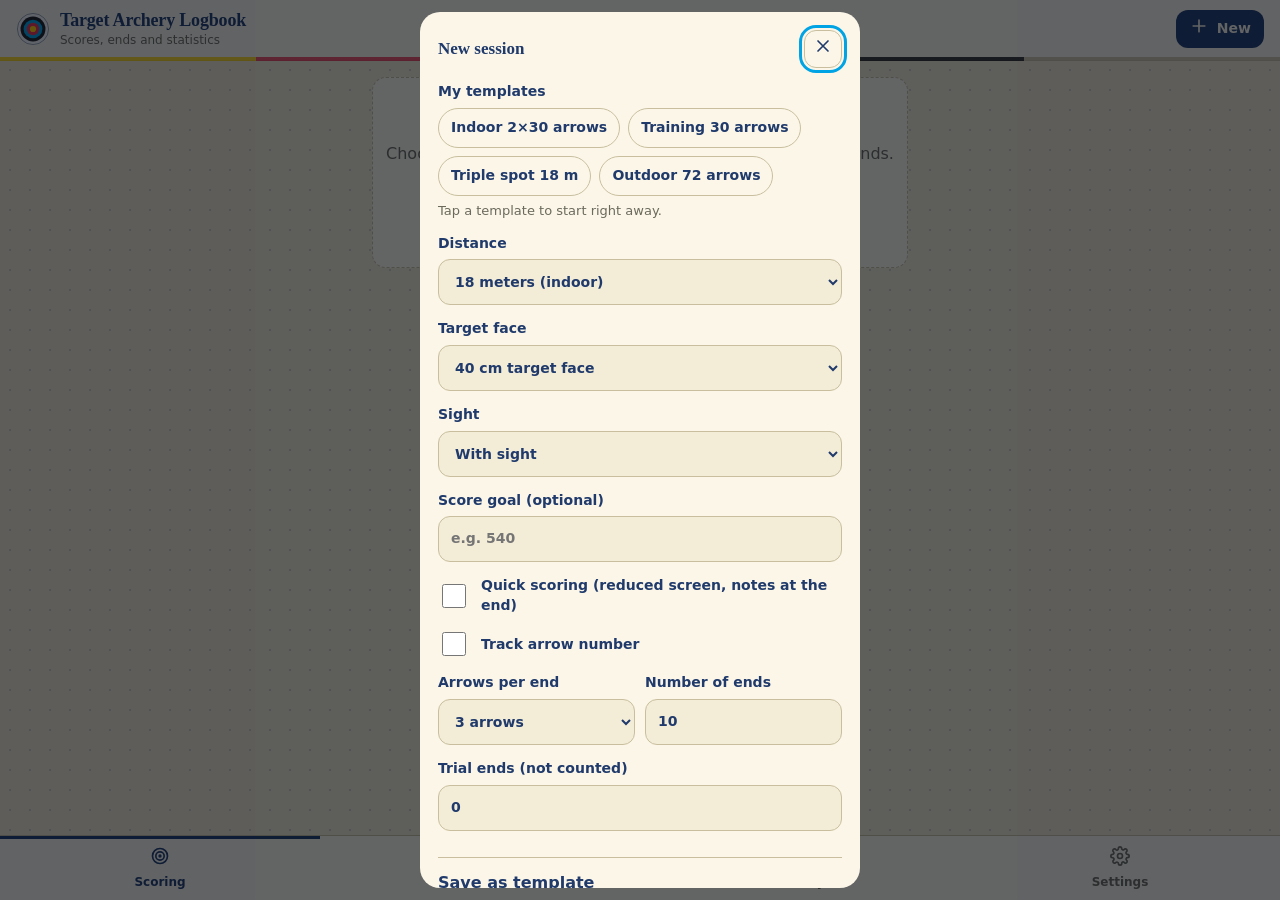
==== index.html @ ce802ef7 "Add files via upload" ====
<!DOCTYPE html>
<html lang="fr">
<head>
<meta charset="UTF-8">
<meta name="viewport" content="width=device-width, initial-scale=1, viewport-fit=cover">
<script>try{var __p=JSON.parse(localStorage.getItem("carnet_tir_prefs")||"null");document.documentElement.setAttribute("data-theme",(__p&&__p.theme)||"carnet");}catch(e){document.documentElement.setAttribute("data-theme","carnet");}</script>
<meta name="theme-color" content="#ffffff" media="(prefers-color-scheme: light)">
<meta name="theme-color" content="#131d2f" media="(prefers-color-scheme: dark)">
<meta name="description" content="Carnet de saisie des scores de tir à l'arc sur cible : volées, cartographie des impacts, statistiques et historique.">
<link rel="manifest" href="manifest.webmanifest">
<link rel="icon" href="icon-192.png" type="image/png">
<link rel="apple-touch-icon" href="apple-touch-icon.png">
<meta name="mobile-web-app-capable" content="yes">
<meta name="apple-mobile-web-app-capable" content="yes">
<meta name="apple-mobile-web-app-title" content="Tir Cible">
<title>Carnet de Tir Cible</title>
<link rel="stylesheet" href="style.css">
<link rel="stylesheet" href="themes.css">
</head>
<body>

<header class="top">
  <div class="brand">
    <svg viewBox="-12 -12 24 24" aria-hidden="true">
      <circle r="11" fill="#f6f6f6" stroke="#8b95a3" stroke-width=".6"/>
      <circle r="8.8" fill="#1c1c1c"/>
      <circle r="6.6" fill="#00A4E4"/>
      <circle r="4.4" fill="#EE334E"/>
      <circle r="2.2" fill="#FFD100"/>
    </svg>
    <div>
      <h1>Carnet de Tir Cible</h1>
      <p>Scores, volées et statistiques</p>
    </div>
  </div>
  <button class="btn primary sm" data-action="new"><span data-i="plus"></span>Nouvelle</button>
</header>

<main>

  <!-- ============ SAISIE ============ -->
  <section id="tab-shoot">
    <div id="backup-banner" class="notice" style="margin-bottom:12px" hidden>
      <div><b>Pensez à sauvegarder vos séances</b><div id="backup-text" class="muted"></div></div>
      <div class="row">
        <button class="btn primary sm" data-action="share-backup"><span data-i="upload"></span>Sauvegarder</button>
        <button class="btn sm" data-action="snooze-backup">Plus tard</button>
      </div>
    </div>
    <div id="shoot-empty" class="card empty" hidden>
      <h2>Aucune séance en cours</h2>
      <p>Choisissez la distance et le blason pour commencer à noter vos volées.</p>
      <button class="btn primary" data-action="new"><span data-i="plus"></span>Démarrer une séance</button>
    </div>

    <div id="shoot-main" hidden>
      <div class="card" data-ord="statut">
        <div class="row between">
          <div class="row"><span class="chip" id="chip-dist"></span><span class="chip" id="chip-target"></span></div>
          <div class="row"><button class="btn sm" id="btn-quick" data-action="quick-toggle">Saisie rapide</button><button class="btn sm" id="btn-finish" data-action="finish-early"><span data-i="flag"></span>Terminer</button></div>
        </div>
        <div class="total"><span class="big" id="s-total">0</span><span class="muted" id="s-max"></span></div>
        <div id="s-proj" class="muted" style="font-size:14px;font-weight:650" hidden></div>
        <dl class="minis">
          <div class="mini"><dt>Volée</dt><dd id="s-end">1/10</dd></div>
          <div class="mini"><dt>Moy. / flèche</dt><dd id="s-avg">–</dd></div>
          <div class="mini"><dt>10 et X</dt><dd id="s-tens">0</dd></div>
          <div class="mini"><dt>X</dt><dd id="s-x">0</dd></div>
        </dl>
        <div class="progress" aria-hidden="true"><span id="s-bar" style="width:0"></span></div>
      </div>

      <div id="end-card" class="card" data-ord="volee">
        <div class="row between">
          <h2><span id="end-lbl">Volée</span> <span id="end-no">1</span> <span class="chip" id="end-trial" hidden>non comptée</span></h2>
          <span class="muted">Total <b id="end-sum" style="color:var(--ink)">0</b></span>
        </div>
        <div id="slots" class="slots"></div>
        <div id="num-row" class="lbl" hidden>N° de la flèche<div id="num-btns" class="numrow"></div></div>
        <div class="row">
          <button class="btn" data-action="undo"><span data-i="undo"></span>Annuler la dernière</button>
          <button class="btn danger" data-action="clear-end"><span data-i="trash"></span>Effacer la volée</button>
        </div>
      </div>

      <div id="timer-box" class="card timer" data-ord="minuteur" hidden>
        <div id="timer-time" class="timer-time" role="timer">0:00</div>
        <div class="row">
          <button class="btn primary" data-action="timer-toggle"><span id="timer-go-ic"></span><span id="timer-go-label">Démarrer</span></button>
          <button class="btn icon-only" data-action="timer-reset" aria-label="Réinitialiser le minuteur"><span data-i="undo"></span></button>
        </div>
        <div class="timer-opts">
          <select id="timer-dur" aria-label="Durée du minuteur"></select>
          <button class="btn sm" data-action="timer-hide">Masquer</button>
        </div>
      </div>

      <div id="seg" class="seg" data-ord="mode" role="group" aria-label="Mode de saisie">
        <button data-action="mode" data-mode="keys" aria-pressed="true"><span data-i="grid"></span>Clavier</button>
        <button data-action="mode" data-mode="target" aria-pressed="false"><span data-i="target"></span>Cible</button>
      </div>

      <div class="ord-group" data-ord="saisie">
      <div id="panel-keys" class="keypad" role="group" aria-label="Valeur de la flèche">
        <button class="key z-gold" data-action="score" data-v="X">X<small>10 int.</small></button>
        <button class="key z-gold" data-action="score" data-v="10">10</button>
        <button class="key z-gold" data-action="score" data-v="9">9</button>
        <button class="key z-red" data-action="score" data-v="8">8</button>
        <button class="key z-red" data-action="score" data-v="7">7</button>
        <button class="key z-blue" data-action="score" data-v="6">6</button>
        <button class="key z-blue" data-action="score" data-v="5">5</button>
        <button class="key z-black" data-action="score" data-v="4">4</button>
        <button class="key z-black" data-action="score" data-v="3">3</button>
        <button class="key z-white" data-action="score" data-v="2">2</button>
        <button class="key z-white" data-action="score" data-v="1">1</button>
        <button class="key z-miss" data-action="score" data-v="M">M<small>manqué</small></button>
      </div>

      <div id="panel-target" class="card" hidden>
        <div class="pendingbar">
          <div id="pending-info" class="muted">Posez le doigt, glissez pour viser, relâchez pour valider.</div>
          <button class="btn" id="btn-undo-target" data-action="undo" aria-label="Annuler la dernière flèche" disabled><span data-i="undo"></span>Annuler</button>
        </div>
        <div class="target-wrap"><svg id="svg-target" role="img" aria-label="Cible : touchez pour placer l'impact"></svg></div>
        <div class="row" style="margin-top:10px;justify-content:center">
          <button class="btn sm" data-action="score" data-v="M">Flèche manquée (hors cible)</button>
        </div>
      </div>

      <div id="panel-done" class="card" hidden>
        <h2>Séance terminée</h2>
        <p id="done-text" class="muted"></p>
        <div class="grid2">
          <button class="btn" data-action="summary"><span data-i="target"></span>Voir le bilan</button>
          <button class="btn" data-action="reopen"><span data-i="undo"></span>Corriger</button>
        </div>
        <button class="btn primary big" style="margin-top:10px" data-action="new"><span data-i="plus"></span>Nouvelle séance</button>
      </div>
      </div>

      <details id="notes-card" class="card" data-ord="notes">
        <summary><h3>Notes de la séance</h3><span id="notes-hint" class="muted" style="font-size:13px"></span></summary>
        <div class="fields">
          <div class="two">
            <label>Conditions
              <select id="n-weather">
                <option value="">–</option><option>Salle</option><option>Soleil</option><option>Nuageux</option>
                <option>Vent</option><option>Pluie</option><option>Froid</option><option>Chaud</option>
              </select>
            </label>
            <label>Distance réelle<input id="n-real" placeholder="ex. 71 m" autocomplete="off"></label>
          </div>
          <div class="lbl">Sensations (1 = difficile, 5 = excellent)
            <div class="feel" id="n-feel">
              <button data-action="feel" data-v="1" aria-pressed="false">1</button><button data-action="feel" data-v="2" aria-pressed="false">2</button><button data-action="feel" data-v="3" aria-pressed="false">3</button><button data-action="feel" data-v="4" aria-pressed="false">4</button><button data-action="feel" data-v="5" aria-pressed="false">5</button>
            </div>
          </div>
          <label>Réglages, remarques<textarea id="n-text" rows="3" placeholder="Fenêtre, viseur, repère, point faible…"></textarea></label>
        </div>
      </details>

      <div class="card" data-ord="feuille">
        <h3 style="margin-bottom:8px">Feuille de marque</h3>
        <div class="table-wrap">
          <table>
            <thead><tr><th>Volée</th><th>Flèches</th><th>Total</th><th>Cumul</th></tr></thead>
            <tbody id="scorecard"></tbody>
          </table>
        </div>
      </div>
    </div>
  </section>

  <!-- ============ STATISTIQUES ============ -->
  <section id="tab-stats" hidden>
    <div class="card ord-fixed">
      <h3 style="margin-bottom:8px">Filtrer l'analyse</h3>
      <div class="filters">
        <label>Distance<select id="f-dist"></select></label>
        <label>Blason<select id="f-target"></select></label>
        <label id="f-bow-wrap" style="grid-column:1/-1" hidden>Arc<select id="f-bow"></select></label>
      </div>
    </div>
    <div id="stats-empty" class="card empty ord-fixed" hidden>
      <h2>Pas encore de statistiques</h2>
      <p>Terminez une séance pour voir votre progression, la répartition de vos flèches et la carte de vos impacts.</p>
    </div>
    <div id="stats-body" hidden>
      <div class="kpis" id="kpis" data-ord="kpis"></div>
      <div class="card" id="goal-card" data-ord="objectif"></div>
      <div class="card" data-ord="evolution">
        <h3 id="evo-title">Évolution</h3>
        <p class="muted" id="evo-note" style="margin:2px 0 8px;font-size:13px"></p>
        <div id="evo-chart"></div>
        <div id="evo-gear"></div>
      </div>
      <div class="card" id="regularity-card" data-ord="regularite" hidden></div>
      <div class="card" id="nums-card" data-ord="numeros" hidden></div>
      <div class="card" data-ord="repartition">
        <h3>Répartition des flèches</h3>
        <div id="dist-bars"></div>
      </div>
      <div class="card" data-ord="carte">
        <h3>Carte des impacts</h3>
        <div id="map-box"></div>
      </div>
      <div class="card" id="ends-card" data-ord="volees" hidden></div>
      <div class="card" data-ord="records">
        <h3 style="margin-bottom:4px">Records par format</h3>
        <div id="records"></div>
      </div>
    </div>
    <div id="volume-card" class="card" data-ord="volume" hidden></div>
  </section>

  <!-- ============ HISTORIQUE ============ -->
  <section id="tab-history" hidden>
    <div class="card" id="cal-card"></div>
    <div id="history-list"></div>
  </section>

  <!-- ============ RÉGLAGES ============ -->
  <section id="tab-data" hidden>
    <div class="card">
      <h2 style="margin-bottom:10px">Profil de tir</h2>
      <div class="fields">
        <label>Archer<input id="pf-name" autocomplete="name" placeholder="Votre nom"></label>
        <label>Arc<input id="pf-bow" autocomplete="off" placeholder="ex. Hoyt Formula, 38 lb"></label>
        <label>Type d'arc<select id="pf-type"><option value="">Non précisé</option><option value="Arc classique">Arc classique</option><option value="Arc à poulies">Arc à poulies</option><option value="Arc nu (barebow)">Arc nu (barebow)</option><option value="Longbow">Longbow</option><option value="Arc droit / traditionnel">Arc droit / traditionnel</option><option value="Autre">Autre</option></select></label>
      </div>
      <p class="muted" style="margin:10px 0 0;font-size:13px">Ces informations sont enregistrées avec chaque nouvelle séance.</p>
    </div>

    <div class="card">
      <h2 style="margin-bottom:10px">Préférences</h2>
      <div class="fields">
        <label class="check"><input type="checkbox" id="pref-wake">Garder l'écran allumé pendant une séance</label>
        <label class="check"><input type="checkbox" id="pref-loupe">Loupe sur la cible (zoom pendant la visée)</label>
        <label>Zoom de la loupe<select id="pref-loupe-zoom"><option value="2">×2</option><option value="3">×3</option><option value="4">×4</option><option value="5">×5</option></select></label>
        <label class="check"><input type="checkbox" id="pref-timer">Minuteur de volée</label>
        <label>Durée du minuteur (secondes)<input id="pref-timer-end" type="number" inputmode="numeric" min="10" max="900" placeholder="120"></label>
        <label class="check"><input type="checkbox" id="pref-timer-sound">Sons et vibration du minuteur</label>
        <label>Flèches de référence pour les objectifs<input id="pref-ref" type="number" inputmode="numeric" min="6" max="144" placeholder="60"></label>
        <label>Objectif hebdomadaire (flèches par semaine)<input id="pref-weekly" type="number" inputmode="numeric" min="0" placeholder="ex. 300"></label>
        <label>Thème
          <select id="pref-theme">
            <option value="auto">Thème d'origine (clair ou nuit selon le téléphone)</option>
            <option value="clair">Clair (d'origine)</option>
            <option value="nuit">Nuit (d'origine)</option>
            <option value="carnet">Carnet de terrain (papier, encre bleue)</option>
          </select>
        </label>
        <label>Langue / Language
          <select id="pref-lang">
            <option value="auto">Automatique (langue du téléphone)</option>
            <option value="fr">Français</option>
            <option value="en">English</option>
          </select>
        </label>
      </div>
    </div>

    <div class="card">
      <h2 style="margin-bottom:6px">Fiches de réglage</h2>
      <p class="muted" style="margin-top:0;font-size:13px">Une fiche par arc, avec des variantes datées (diamètre des flèches, poids, hauteur de corde…). La variante choisie est liée à chaque séance ; le diamètre des flèches sert à la règle de la ligne en mode Cible.</p>
      <div id="sheet-list"></div>
      <button class="btn" style="margin-top:8px" data-action="sheet-new"><span data-i="plus"></span>Nouvelle fiche (arc)</button>
    </div>

    <div class="card">
      <h2 style="margin-bottom:6px">Journal du matériel</h2>
      <p class="muted" style="margin-top:0;font-size:13px">Notez un changement (flèches, corde, repose-flèche…) : il apparaît sur la courbe d'évolution des statistiques.</p>
      <div class="fields">
        <div class="two">
          <label>Date<input id="gear-date" type="date"></label>
          <label>Changement<input id="gear-text" maxlength="80" placeholder="ex. Nouvelles flèches" autocomplete="off"></label>
        </div>
        <button class="btn" data-action="gear-add"><span data-i="plus"></span>Ajouter</button>
      </div>
      <div id="gear-list" style="margin-top:8px"></div>
    </div>

    <div class="card">
      <h2 style="margin-bottom:6px">Modèles de séance</h2>
      <p class="muted" style="margin-top:0;font-size:13px">Dans « Nouvelle séance », un modèle se lance d'un seul toucher. Pour en créer ou en modifier un, réglez la séance puis « Enregistrer comme modèle » (même nom : le modèle est remplacé).</p>
      <div id="tpl-list"></div>
      <button class="btn sm" style="margin-top:8px" data-action="tpl-reset">Rétablir les modèles de départ</button>
    </div>

    <div class="card">
      <h2 style="margin-bottom:6px">Disposition</h2>
      <p class="muted" style="margin-top:0">Choisissez l'ordre des fenêtres de chaque page avec les flèches ↑ ↓.</p>
      <div class="grid2">
        <button class="btn" data-action="ord-start" data-tab="shoot"><span data-i="grid"></span>Page Saisie</button>
        <button class="btn" data-action="ord-start" data-tab="stats"><span data-i="chart"></span>Page Stats</button>
      </div>
      <button class="btn big" style="margin-top:10px" data-action="ord-reset">Rétablir l'ordre par défaut</button>
    </div>

    <div class="card">
      <h2 style="margin-bottom:6px">Sauvegarde</h2>
      <p class="muted" style="margin-top:0">Vos séances sont enregistrées uniquement sur cet appareil. <span id="backup-status"></span></p>
      <div class="grid2">
        <button class="btn primary big" data-action="share-backup"><span data-i="upload"></span>Sauvegarder</button>
        <button class="btn big" data-action="restore-open"><span data-i="download"></span>Restaurer</button>
      </div>
      <p class="muted" style="margin:10px 0 0;font-size:13px">L'appli fait aussi seule des copies de sécurité sur l'appareil : une par jour, une à la fin de chaque séance et une avant toute suppression.</p>
      <details class="adv">
        <summary>Options avancées</summary>
        <div class="fields">
        <label>Rappel de sauvegarde
          <select id="pref-backup">
            <option value="5">Toutes les 5 séances</option>
            <option value="10">Toutes les 10 séances</option>
            <option value="20">Toutes les 20 séances</option>
            <option value="0">Jamais</option>
          </select>
        </label>
          <label id="autodl-wrap" class="check"><input type="checkbox" id="pref-autodl">Enregistrer aussi un fichier dans les téléchargements à la fin de chaque séance</label>
          <p class="muted" style="margin:0;font-size:13px">Une appli web ne peut pas envoyer seule vos données vers un cloud : le fichier reste sur le téléphone. S'il est synchronisé (Google Drive, Syncthing…), il vous protège aussi si le téléphone est perdu.</p>
          <div class="grid2">
            <button class="btn" data-action="export-json"><span data-i="download"></span>Export JSON</button>
            <button class="btn" data-action="export-csv"><span data-i="download"></span>Export CSV</button>
          </div>
          <button class="btn" data-action="copy-json"><span data-i="list"></span>Copier mes séances (texte JSON)</button>
          <label>Ou collez ici le contenu d'une sauvegarde
            <textarea id="paste-json" rows="3" placeholder="[ { &quot;id&quot;: &quot;session_…&quot; } ]" style="font:13px/1.3 ui-monospace,monospace"></textarea>
          </label>
          <button class="btn" data-action="import-text"><span data-i="upload"></span>Importer le texte collé</button>
          <p id="import-status" role="status" style="margin:0;font-weight:650" hidden></p>
          <button class="btn danger" data-action="copies-clear"><span data-i="trash"></span>Supprimer les copies automatiques</button>
        </div>
      </details>
    </div>

    <div class="card">
      <h2 style="margin-bottom:6px">Application</h2>
      <p id="pwa-status" class="muted" style="margin-top:0">Hors ligne : se prépare au premier chargement en ligne.</p>
      <button class="btn primary big" id="btn-install" data-action="install"><span data-i="download"></span>Installer l'application</button>
      <p id="install-help" class="muted" style="margin:10px 0 0;font-size:13px">Android (Chrome) : menu ⋮ puis « Installer l'application ». iPhone (Safari) : Partager puis « Sur l'écran d'accueil ».</p>
      <button class="btn big" style="margin-top:12px" data-action="share-app"><span data-i="upload"></span>Partager l'application</button>
      <button class="btn big" style="margin-top:12px" data-action="refresh-app"><span data-i="undo"></span>Mettre à jour l'application</button>
      <p class="muted" style="margin:8px 0 0;font-size:13px">Version <b id="app-version"></b> · vos séances ne sont pas effacées par la mise à jour.</p>
    </div>

    <div class="card">
      <h2 style="margin-bottom:6px">Zone sensible</h2>
      <p class="muted" style="margin-top:0">Efface toutes les séances de cet appareil. Cette action est définitive.</p>
      <button class="btn danger" data-action="reset"><span data-i="trash"></span>Tout supprimer</button>
    </div>
  </section>

</main>

<nav class="tabs" aria-label="Navigation principale">
  <button data-action="tab" data-tab="shoot" aria-current="page"><span data-i="target"></span>Saisie</button>
  <button data-action="tab" data-tab="stats"><span data-i="chart"></span>Stats</button>
  <button data-action="tab" data-tab="history"><span data-i="list"></span>Historique</button>
  <button data-action="tab" data-tab="data"><span data-i="gear"></span>Réglages</button>
</nav>

<!-- ============ NOUVELLE SÉANCE ============ -->
<dialog id="dlg-var" aria-labelledby="var-title">
  <div class="dlg">
    <div class="row between">
      <h2 id="var-title">Fiche de réglage</h2>
      <button class="btn sm icon-only" data-action="close" data-target="dlg-var" aria-label="Fermer"><span data-i="x"></span></button>
    </div>
    <label id="v-bow-wrap">Arc<input id="v-bow" maxlength="40" autocomplete="off" placeholder="ex. Hoyt Formula, 38 lb"></label>
    <div class="two">
      <label>Date<input id="v-date" type="date"></label>
      <label>Nom de la variante<input id="v-label" maxlength="40" autocomplete="off" placeholder="ex. Hiver 2026"></label>
    </div>
    <div class="two">
      <label>Diamètre des flèches (mm)<input id="v-arrow" type="number" inputmode="decimal" step="0.1" min="0" max="20" placeholder="ex. 5.5"></label>
      <label>Flèches numérotées<input id="v-quiver" type="number" inputmode="numeric" min="0" max="24" placeholder="ex. 12"></label>
    </div>
    <div class="two">
      <label>Poids (lb)<input id="v-pound" inputmode="decimal" maxlength="30" autocomplete="off"></label>
      <label>Hauteur de corde<input id="v-brace" maxlength="30" autocomplete="off" placeholder="ex. 22,5 cm"></label>
    </div>
    <div class="two">
      <label>Point d'encochage<input id="v-nock" maxlength="30" autocomplete="off"></label>
      <label>Tiller<input id="v-tiller" maxlength="30" autocomplete="off"></label>
    </div>
    <div class="two">
      <label>Longueur de flèche<input id="v-alen" maxlength="30" autocomplete="off"></label>
      <label>Spine<input id="v-spine" maxlength="30" autocomplete="off"></label>
    </div>
    <div class="two">
      <label>Pointe (grains)<input id="v-point" maxlength="30" autocomplete="off"></label>
      <label>Empennage<input id="v-fletch" maxlength="30" autocomplete="off"></label>
    </div>
    <label>Remarques<textarea id="v-notes" rows="2" maxlength="300"></textarea></label>
    <button class="btn primary big" data-action="var-save"><span data-i="check"></span>Enregistrer</button>
  </div>
</dialog>

<dialog id="dlg-setup" aria-labelledby="setup-title">
  <div class="dlg">
    <div class="row between">
      <h2 id="setup-title">Nouvelle séance</h2>
      <button class="btn sm icon-only" data-action="close" data-target="dlg-setup" aria-label="Fermer"><span data-i="x"></span></button>
    </div>

    <p id="setup-profile" class="muted" style="margin:-6px 0 0;font-size:13px" hidden></p>

    <div id="resume-box" class="notice" hidden>
      <div><b>Séance en cours</b><div id="resume-info" class="muted"></div></div>
      <div class="row">
        <button class="btn primary sm" data-action="resume">Reprendre</button>
        <button class="btn sm danger" data-action="discard">Abandonner</button>
      </div>
    </div>

    <div class="lbl">Mes modèles<div id="presets" class="presets"></div><span class="muted" style="font-size:13px;font-weight:400">Touchez un modèle pour démarrer tout de suite.</span></div>

    <label>Distance
      <select id="cfg-distance">
        <option value="18m">18 mètres (salle)</option>
        <option value="25m">25 mètres</option>
        <option value="30m">30 mètres</option>
        <option value="50m">50 mètres</option>
        <option value="70m">70 mètres</option>
        <option value="Custom">Autre distance…</option>
      </select>
    </label>
    <label id="cfg-custom-wrap" hidden>Distance personnalisée
      <input id="cfg-custom" placeholder="ex. 40 m" autocomplete="off">
    </label>
    <label>Blason
      <select id="cfg-target">
        <option value="40">Blason 40 cm</option>
        <option value="Trispot">Trispot 40 cm (zones 10 à 5)</option>
        <option value="60">Blason 60 cm</option>
        <option value="80">Blason 80 cm</option>
        <option value="120">Blason 120 cm</option>
      </select>
    </label>
    <label>Viseur
      <select id="cfg-sight"><option value="yes">Avec viseur</option><option value="no">Sans viseur</option></select>
    </label>
    <label id="cfg-sheet-wrap" hidden>Fiche de réglage
      <select id="cfg-sheet"></select>
    </label>
    <label>Objectif de score (facultatif)
      <input id="cfg-goal" type="number" inputmode="numeric" min="0" placeholder="ex. 540">
    </label>
    <label class="check"><input type="checkbox" id="cfg-quick">Saisie rapide (écran réduit, notes à la fin)</label>
    <label class="check"><input type="checkbox" id="cfg-nums">Suivre le numéro de flèche</label>
    <div class="two">
      <label>Flèches par volée
        <select id="cfg-ape"><option value="1">1 flèche</option><option value="2">2 flèches</option><option value="3">3 flèches</option><option value="4">4 flèches</option><option value="5">5 flèches</option><option value="6">6 flèches</option><option value="7">7 flèches</option><option value="8">8 flèches</option><option value="9">9 flèches</option><option value="10">10 flèches</option><option value="11">11 flèches</option><option value="12">12 flèches</option></select>
      </label>
      <label>Nombre de volées
        <input id="cfg-ends" type="number" inputmode="numeric" min="1" max="60" value="10">
      </label>
    </div>
    <label>Volées d'essai (non comptées)
      <input id="cfg-trial" type="number" inputmode="numeric" min="0" max="10" value="0">
    </label>
    <details class="adv">
      <summary>Enregistrer comme modèle</summary>
      <div class="fields">
        <label>Nom du modèle<input id="tpl-name" maxlength="30" autocomplete="off" placeholder="ex. Mon entraînement du mardi"></label>
        <button class="btn" data-action="tpl-save"><span data-i="check"></span>Enregistrer comme modèle</button>
      </div>
    </details>
    <button class="btn primary big" data-action="start"><span data-i="check"></span>Démarrer la séance</button>
  </div>
</dialog>

<!-- ============ BILAN ============ -->
<dialog id="dlg-restore" aria-labelledby="restore-title">
  <div class="dlg">
    <div class="row between">
      <h2 id="restore-title">Restaurer</h2>
      <button class="btn sm icon-only" data-action="close" data-target="dlg-restore" aria-label="Fermer"><span data-i="x"></span></button>
    </div>
    <label class="btn big" for="file-import" style="cursor:pointer"><span data-i="download"></span>Depuis un fichier de sauvegarde</label>
    <input id="file-import" class="sr-only" type="file">
    <div>
      <h3 style="margin-bottom:4px">Copies automatiques</h3>
      <div id="copies-list"></div>
    </div>
  </div>
</dialog>

<dialog id="dlg-endnotes" aria-labelledby="en-title">
  <div class="dlg">
    <h2 id="en-title">Notes de fin de séance</h2>
    <p class="muted" style="margin:0">Conditions et remarques à noter maintenant (facultatif).</p>
    <div class="fields">
      <div class="two">
        <label>Conditions
          <select id="en-weather">
                <option value="">–</option><option>Salle</option><option>Soleil</option><option>Nuageux</option>
                <option>Vent</option><option>Pluie</option><option>Froid</option><option>Chaud</option>
              </select>
        </label>
        <label>Distance réelle<input id="en-real" placeholder="ex. 71 m" autocomplete="off"></label>
      </div>
      <div class="lbl">Sensations (1 = difficile, 5 = excellent)
        <div class="feel" id="en-feel">
          <button data-action="en-feel" data-v="1" aria-pressed="false">1</button><button data-action="en-feel" data-v="2" aria-pressed="false">2</button><button data-action="en-feel" data-v="3" aria-pressed="false">3</button><button data-action="en-feel" data-v="4" aria-pressed="false">4</button><button data-action="en-feel" data-v="5" aria-pressed="false">5</button>
        </div>
      </div>
      <label>Réglages, remarques<textarea id="en-text" rows="3" placeholder="Fenêtre, viseur, repère, point faible…"></textarea></label>
    </div>
    <div class="grid2">
      <button class="btn" data-action="endnotes-skip">Passer</button>
      <button class="btn primary" data-action="endnotes-save">Enregistrer</button>
    </div>
  </div>
</dialog>

<dialog id="dlg-summary" aria-labelledby="sum-title">
  <div class="dlg" id="summary-body"></div>
</dialog>

<!-- ============ MODIFIER UNE FLÈCHE ============ -->
<dialog id="dlg-edit" aria-labelledby="edit-title">
  <div class="dlg" id="edit-body"></div>
</dialog>

<dialog id="dlg-confirm" aria-labelledby="confirm-msg">
  <div class="dlg">
    <p id="confirm-msg" style="margin:0;font-weight:650"></p>
    <div class="grid2">
      <button class="btn" id="confirm-no">Annuler</button>
      <button class="btn primary" id="confirm-yes">Confirmer</button>
    </div>
  </div>
</dialog>

<div id="ord-top" hidden>
  <span>Touchez ↑ ↓ pour déplacer les fenêtres</span>
  <span class="row"><button class="btn sm" data-action="ord-reset">Rétablir</button><button class="btn primary sm" data-action="ord-end">Terminé</button></span>
</div>

<div id="toast" role="status" aria-live="polite"></div>

<noscript><p style="padding:16px">Cette application a besoin de JavaScript pour fonctionner.</p></noscript>

<script src="i18n.js"></script>

<script src="js/core.js"></script>
<script src="js/saisie.js"></script>
<script src="js/outils.js"></script>
<script src="js/bilan.js"></script>
<script src="js/stats.js"></script>
<script src="js/cartes.js"></script>
<script src="js/historique.js"></script>
<script src="js/sauvegarde.js"></script>
<script src="js/reglages.js"></script>
<script src="js/fiches.js"></script>
<script src="js/ordre.js"></script>
<script src="js/actions.js"></script>
<script src="js/events.js"></script>
<script src="js/main.js"></script>
</body>
</html>
---- style.css ----
/* ===== Thème : clair par défaut, sombre automatique selon l'appareil ===== */
:root{
  color-scheme:light dark;
  --bg:#e9edf2; --card:#fff; --ink:#0e1a2b; --muted:#5b6a7e; --line:#d5dce6; --soft:#f1f4f8;
  --primary:#0e1a2b; --primary-ink:#fff; --danger:#c62f3f; --chart:#0a6c99;
  --gold:#FFD100; --red:#EE334E; --blue:#00A4E4; --black:#151515;
  --nav-h:64px;
  --cal1:rgba(10,108,153,.16); --cal2:rgba(10,108,153,.38); --cal3:#0a6c99; --cal3-ink:#fff;
}
@media (prefers-color-scheme:dark){
  :root{
    --bg:#0a111d; --card:#131d2f; --ink:#e9eff8; --muted:#92a1b6; --line:#243249; --soft:#0e1727;
    --primary:#ffd100; --primary-ink:#161200; --danger:#ff7b89; --chart:#4cc3f5;
    --cal1:rgba(76,195,245,.18); --cal2:rgba(76,195,245,.4); --cal3:#4cc3f5; --cal3-ink:#00141c;
  }
}
*{box-sizing:border-box;-webkit-tap-highlight-color:transparent}
[hidden]{display:none!important}
html{-webkit-text-size-adjust:100%}
body{
  margin:0; background:var(--bg); color:var(--ink);
  font:16px/1.4 "Avenir Next","Segoe UI Variable Text","Segoe UI",system-ui,-apple-system,Roboto,sans-serif;
  touch-action:manipulation;
  padding-bottom:calc(var(--nav-h) + env(safe-area-inset-bottom));
}
h1,h2,h3{margin:0;line-height:1.2}
h2{font-size:17px}
h3{font-size:15px}
button{font:inherit;color:inherit;-webkit-user-select:none;user-select:none}
:focus-visible{outline:3px solid var(--blue);outline-offset:2px}
.muted{color:var(--muted)}
.row{display:flex;gap:8px;align-items:center;flex-wrap:wrap}
.between{justify-content:space-between}
.ic{width:20px;height:20px;stroke:currentColor;fill:none;stroke-width:2;stroke-linecap:round;stroke-linejoin:round;flex:none}

/* ===== En-tête ===== */
.top{
  position:sticky; top:0; z-index:20; background:var(--card); border-bottom:1px solid var(--line);
  padding:calc(10px + env(safe-area-inset-top)) 16px 12px;
  display:flex; justify-content:space-between; align-items:center; gap:12px;
}
.top::after{
  content:""; position:absolute; left:0; right:0; bottom:-1px; height:4px;
  background:linear-gradient(90deg,var(--gold) 0 20%,var(--red) 20% 40%,var(--blue) 40% 60%,var(--black) 60% 80%,var(--line) 80%);
}
.brand{display:flex;align-items:center;gap:10px;min-width:0}
.brand svg{width:34px;height:34px;flex:none}
.brand h1{font-size:18px;font-weight:800;letter-spacing:-.01em}
.brand p{margin:0;font-size:12px;color:var(--muted)}

main{max-width:560px;margin:0 auto;padding:16px 12px 8px}
.card{background:var(--card);border:1px solid var(--line);border-radius:14px;padding:14px;margin-bottom:12px}

/* ===== Boutons ===== */
.btn{
  min-height:44px; padding:0 14px; border-radius:12px; border:1px solid var(--line); background:var(--card);
  font-weight:650; font-size:15px; display:inline-flex; align-items:center; justify-content:center; gap:8px; cursor:pointer;
  transition:transform .08s;
}
.btn:active{transform:scale(.97)}
.btn.primary{background:var(--primary);color:var(--primary-ink);border-color:transparent}
.btn.sm{min-height:38px;padding:0 12px;font-size:14px}
.btn.big{min-height:52px;font-size:17px;width:100%}
.btn.danger{color:var(--danger)}
.btn:disabled{opacity:.4;pointer-events:none}
.btn.icon-only{padding:0;width:38px}

/* ===== Couleurs des zones (identiques à la cible officielle) ===== */
.z-gold{background:var(--gold);color:#1a1500}
.z-red{background:var(--red);color:#fff}
.z-blue{background:var(--blue);color:#00141c}
.z-black{background:var(--black);color:#fff}
.z-white{background:#fff;color:#151515;box-shadow:inset 0 0 0 2px #9aa6b5}
.z-miss{background:var(--soft);color:var(--danger);box-shadow:inset 0 0 0 2px var(--line)}

/* ===== Carte de séance ===== */
.chip{display:inline-block;padding:3px 10px;border-radius:999px;background:var(--soft);border:1px solid var(--line);font-size:13px;font-weight:650}
.chip.gold{background:var(--gold);color:#1a1500;border-color:transparent}
.total{display:flex;align-items:baseline;gap:8px;margin:10px 0 4px}
.big{font-size:56px;font-weight:800;line-height:1;letter-spacing:-.02em;font-variant-numeric:tabular-nums}
.minis{display:grid;grid-template-columns:repeat(4,1fr);gap:8px;margin-top:10px}
.mini{background:var(--soft);border-radius:10px;padding:8px 10px}
.mini dt{font-size:12px;color:var(--muted)}
.mini dd{margin:0;font-size:18px;font-weight:750;font-variant-numeric:tabular-nums}
.progress{height:6px;border-radius:3px;background:var(--soft);overflow:hidden;margin-top:12px}
.progress span{display:block;height:100%;background:var(--primary);transition:width .25s}

/* ===== Volée en cours ===== */
.slots{display:flex;gap:8px;justify-content:center;flex-wrap:wrap;padding:10px;margin:10px 0;background:var(--soft);border-radius:12px;min-height:66px}
.slot{position:relative;width:46px;height:46px;border-radius:12px;display:grid;place-items:center;font-weight:800;font-size:18px}
.slot.empty{background:transparent;border:2px dashed var(--line);color:var(--muted);font-weight:600}
.slot.next{border-color:var(--ink);color:var(--ink)}

/* ===== Commutateur de mode ===== */
.seg{display:grid;grid-template-columns:1fr 1fr;gap:4px;padding:4px;background:var(--line);border-radius:14px;margin-bottom:12px}
.seg button{min-height:44px;border:0;border-radius:11px;background:transparent;color:var(--muted);font-weight:700;display:flex;gap:8px;align-items:center;justify-content:center;cursor:pointer}
.seg button[aria-pressed=true]{background:var(--card);color:var(--ink);box-shadow:0 1px 3px rgba(0,0,0,.18)}

/* ===== Clavier de saisie ===== */
.keypad{display:grid;grid-template-columns:repeat(4,1fr);gap:8px}
.key{min-height:64px;border:0;border-radius:14px;font-weight:800;font-size:26px;font-variant-numeric:tabular-nums;cursor:pointer;transition:transform .06s}
.key:active{transform:scale(.93)}
.key small{display:block;font-size:11px;font-weight:700;opacity:.75;margin-top:-2px}
.key:disabled{opacity:.22;pointer-events:none}

/* ===== Cible tactile ===== */
.target-wrap{max-width:380px;margin:0 auto}
#svg-target,.map{display:block;width:100%;height:auto;background:var(--card)}
#svg-target{touch-action:none;cursor:crosshair}
.pendingbar{display:flex;gap:10px;align-items:center;justify-content:space-between;margin-bottom:10px;min-height:48px}
.zonebadge{display:inline-grid;place-items:center;min-width:34px;height:34px;padding:0 8px;border-radius:10px;font-weight:800;margin-left:6px}

/* ===== Tableaux ===== */
.table-wrap{overflow-x:auto}
table{width:100%;border-collapse:collapse;text-align:center;font-size:14px;font-variant-numeric:tabular-nums}
th{font-weight:650;color:var(--muted);padding:6px;border-bottom:1px solid var(--line)}
td{padding:9px 6px;border-bottom:1px solid var(--line)}
tr.cur td{background:var(--soft);font-weight:700}
tr.cur td:first-child{box-shadow:inset 4px 0 0 var(--primary)}
.sc{display:inline-block;min-width:24px;padding:2px 5px;margin:1px;border-radius:7px;font-weight:800;font-size:12px}

/* ===== Statistiques ===== */
.kpis{display:grid;grid-template-columns:1fr 1fr;gap:8px;margin-bottom:12px}
.kpi{background:var(--card);border:1px solid var(--line);border-radius:14px;padding:12px}
.kpi b{display:block;font-size:28px;font-weight:800;line-height:1.1;font-variant-numeric:tabular-nums}
.kpi span{font-size:13px;color:var(--muted)}
.filters{display:grid;grid-template-columns:1fr 1fr;gap:8px}
.chart{display:block;width:100%;height:auto}
.gl{stroke:var(--line)}
.axt{fill:var(--muted);font-size:10px}
.ch-line{fill:none;stroke:var(--chart);stroke-width:2.5;stroke-linejoin:round}
.ch-area{fill:var(--chart);opacity:.12}
.ch-dot{fill:var(--card);stroke:var(--chart);stroke-width:2}
.bar-row{display:grid;grid-template-columns:54px 1fr 74px;gap:8px;align-items:center;margin:7px 0;font-size:14px;font-variant-numeric:tabular-nums}
.bar-track{height:14px;border-radius:7px;background:var(--soft);overflow:hidden}
.bar-fill{height:100%;border-radius:7px;min-width:2px}
.bar-lbl{font-weight:750}

/* ===== Historique ===== */
.hitem{display:grid;grid-template-columns:1fr auto;gap:10px;align-items:center}
.h-score{font-size:24px;font-weight:800;font-variant-numeric:tabular-nums}
.h-score small{font-size:14px;font-weight:600;color:var(--muted)}

/* ===== Formulaires / dialogues ===== */
label,.lbl{display:grid;gap:6px;font-weight:650;font-size:14px}
select,input{width:100%;min-height:46px;border:1px solid var(--line);border-radius:12px;padding:0 12px;background:var(--soft);color:var(--ink);font:inherit}
.two{display:grid;grid-template-columns:1fr 1fr;gap:10px}
.presets{display:flex;flex-wrap:wrap;gap:8px}
.preset{min-height:40px;padding:0 12px;border-radius:999px;border:1px solid var(--line);background:var(--card);font-weight:650;font-size:14px;cursor:pointer}
.preset:active{background:var(--soft)}
dialog{border:0;border-radius:20px;padding:0;width:min(440px,calc(100vw - 24px));max-height:calc(100dvh - 24px);background:var(--card);color:var(--ink)}
dialog::backdrop{background:rgba(5,10,20,.62)}
.dlg{padding:18px;display:grid;gap:14px;max-height:calc(100dvh - 24px);overflow:auto}
.notice{background:var(--soft);border:1px solid var(--line);border-radius:14px;padding:12px;display:grid;gap:10px}
.sum-score{display:flex;align-items:baseline;gap:8px}
.empty{text-align:center;padding:28px 12px;color:var(--muted)}
.empty h2{color:var(--ink);margin-bottom:6px}
.empty .btn{margin-top:14px}
.grid2{display:grid;grid-template-columns:1fr 1fr;gap:10px}
.sr-only{position:absolute;width:1px;height:1px;opacity:0;overflow:hidden;pointer-events:none}
.btn:has(+ .sr-only:focus-visible){outline:3px solid var(--blue);outline-offset:2px}

/* ===== Navigation basse ===== */
nav.tabs{
  position:fixed; left:0; right:0; bottom:0; z-index:20; background:var(--card); border-top:1px solid var(--line);
  display:grid; grid-template-columns:repeat(4,1fr); padding-bottom:env(safe-area-inset-bottom);
}
nav.tabs button{
  min-height:var(--nav-h); border:0; background:transparent; color:var(--muted);
  display:flex; flex-direction:column; align-items:center; justify-content:center; gap:3px; font-size:12px; font-weight:600; cursor:pointer;
}
nav.tabs button[aria-current=page]{color:var(--ink);font-weight:800;box-shadow:inset 0 3px 0 var(--primary)}

/* ===== Notification ===== */
#toast{
  position:fixed; left:50%; bottom:calc(var(--nav-h) + 16px + env(safe-area-inset-bottom)); z-index:50;
  transform:translate(-50%,16px); opacity:0; pointer-events:none; max-width:calc(100vw - 32px);
  background:var(--ink); color:var(--bg); padding:12px 16px; border-radius:12px; font-weight:650; text-align:center;
  transition:opacity .2s,transform .2s;
}
#toast.show{opacity:1;transform:translate(-50%,0)}
#toast.error{background:var(--danger);color:#fff}
.notice.win{background:var(--gold);color:#1a1500;border-color:transparent;font-weight:700}
details.card>summary{cursor:pointer;list-style:none;display:flex;justify-content:space-between;align-items:center;gap:8px;min-height:32px}
details.card>summary::-webkit-details-marker{display:none}
details.adv{margin-top:12px;border-top:1px solid var(--line);padding-top:4px}
details.adv>summary{cursor:pointer;font-weight:700;min-height:44px;display:flex;align-items:center}
details.adv[open]>summary{margin-bottom:10px}
details.card[open]>summary{margin-bottom:12px}
textarea{width:100%;border:1px solid var(--line);border-radius:12px;padding:10px;background:var(--soft);color:var(--ink);font:inherit;resize:vertical}
.fields{display:grid;gap:10px}
.feel{display:grid;grid-template-columns:repeat(5,1fr);gap:6px}
.feel button{min-height:44px;border-radius:12px;border:1px solid var(--line);background:var(--card);font-weight:750;cursor:pointer}
.feel button[aria-pressed=true]{background:var(--primary);color:var(--primary-ink);border-color:transparent}
.vbar{fill:var(--chart);opacity:.5}.vbar.cur{opacity:1}
.rec{display:flex;justify-content:space-between;align-items:center;gap:10px;padding:10px 0;border-top:1px solid var(--line)}
.rec:first-of-type{border-top:0}
.chips{display:flex;flex-wrap:wrap;gap:6px;margin:10px 0}
.endchip{min-width:42px;min-height:42px;border-radius:10px;border:2px solid var(--c);background:var(--card);color:var(--ink);font-weight:800;cursor:pointer}
.endchip[aria-pressed=true]{background:var(--c);color:#fff}
.dlg summary{list-style:none;cursor:pointer}
.dlg summary::-webkit-details-marker{display:none}
button.slot,button.sc{border:0;font:inherit;font-weight:800;cursor:pointer}
button.sc{min-width:32px;min-height:32px;font-size:13px}
.sight-out{font-size:14px}
.sight-out p{margin:4px 0}
#print-sheet{display:none}
@media print{
  body{background:#fff!important;color:#000!important;padding:0!important}
  body>*:not(#print-sheet){display:none!important}
  #print-sheet{display:block!important;color:#000;font:13px/1.4 system-ui,"Segoe UI",sans-serif}
  #print-sheet h1{font-size:20px;margin:0 0 4px}
  #print-sheet table{width:100%;border-collapse:collapse;margin:12px 0}
  #print-sheet th,#print-sheet td{border:1px solid #444;padding:5px 8px;text-align:center}
  #print-sheet .ps-meta{color:#333;margin:2px 0}
  #print-sheet svg{width:260px;height:260px;display:block;margin:10px auto}
}
.check{display:flex!important;align-items:center;gap:12px}
.check input{width:24px;min-height:24px;flex:none}
/* ===== Ordre des fenêtres ===== */
#shoot-main,#tab-stats{display:flex;flex-direction:column}
#stats-body{display:contents}
.ord-fixed{order:-1}
.ord-group{margin-bottom:12px}
.ord-group>.card{margin-bottom:0}
.ord-bar{display:flex;align-items:center;justify-content:space-between;gap:8px;padding:6px 6px 6px 12px;margin-bottom:6px;border:2px dashed var(--primary);border-radius:12px;background:var(--card);font-weight:700}
.ord-bar .row{flex-wrap:nowrap}
#ord-top{position:fixed;left:0;right:0;bottom:calc(var(--nav-h) + env(safe-area-inset-bottom));z-index:19;display:flex;align-items:center;justify-content:space-between;gap:8px;padding:10px 12px;background:var(--card);border-top:2px solid var(--primary);font-size:13px;font-weight:650}
body.reorder{padding-bottom:calc(var(--nav-h) + 80px + env(safe-area-inset-bottom))}
.timer{display:flex;flex-wrap:wrap;align-items:center;justify-content:space-between;gap:10px}
.timer-opts{display:flex;align-items:center;gap:8px;width:100%}
.timer-opts select{flex:1;min-height:38px}
#timer-box.off{opacity:.5}
.timer-time{font-size:44px;font-weight:800;line-height:1;font-variant-numeric:tabular-nums}
.timer-time.warn{color:#d97706}
.timer-time.bad{color:var(--danger)}
.cal-head{display:flex;align-items:center;justify-content:space-between;gap:8px;margin-bottom:10px}
.cal-title{text-transform:capitalize}
.cal-grid{display:grid;grid-template-columns:repeat(7,1fr);gap:4px}
.cal-wd{text-align:center;font-size:12px;font-weight:650;color:var(--muted)}
.cal-d{position:relative;aspect-ratio:1;min-height:38px;border:0;border-radius:10px;background:var(--soft);color:var(--ink);font-weight:650;font-variant-numeric:tabular-nums;cursor:pointer}
.cal-d.d1{background:var(--cal1)}
.cal-d.d2{background:var(--cal2)}
.cal-d.d3{background:var(--cal3);color:var(--cal3-ink)}
.cal-d.today{box-shadow:inset 0 0 0 2px var(--ink)}
.cal-d.sel{outline:3px solid var(--blue);outline-offset:1px}
.cal-d i{position:absolute;top:1px;right:4px;font-size:11px;font-style:normal;color:var(--red)}
.cal-d.d3 i{color:var(--gold)}
.cal-sel,.cal-up{margin-top:12px;padding-top:10px;border-top:1px solid var(--line)}
/* Saisie rapide : tout tient dans la hauteur de l'écran (téléphone en portrait) */
body.quick-on .top,body.quick-on #backup-banner{display:none}
body.quick-on main{padding-top:calc(8px + env(safe-area-inset-top))}
#shoot-main.quick{height:calc(100dvh - var(--nav-h) - env(safe-area-inset-bottom) - env(safe-area-inset-top) - 16px);gap:8px;overflow-y:auto;overscroll-behavior:contain}
#shoot-main.quick>*{margin:0;flex:none}
#shoot-main.quick .card{padding:8px 10px}
#shoot-main.quick [data-ord=notes],#shoot-main.quick [data-ord=feuille]{display:none}
/* résumé : score, volée et boutons sur une seule ligne */
#shoot-main.quick [data-ord=statut]{display:flex;flex-wrap:wrap;align-items:center;gap:6px 12px}
#shoot-main.quick [data-ord=statut]>.row.between{display:contents}
#shoot-main.quick [data-ord=statut]>.row.between>.row:first-child,
#shoot-main.quick [data-ord=statut] #s-proj,
#shoot-main.quick [data-ord=statut] .progress,
#shoot-main.quick [data-ord=statut] .minis .mini:not(:first-child){display:none}
#shoot-main.quick [data-ord=statut] .total{order:1;margin:0}
#shoot-main.quick [data-ord=statut] .minis{order:2;margin:0;display:block}
#shoot-main.quick [data-ord=statut]>.row.between>.row:last-child{order:3;margin-left:auto}
#shoot-main.quick .big{font-size:clamp(28px,5.4dvh,46px)}
#shoot-main.quick .mini{padding:2px 8px}
/* volée en cours : titre, total et annulation sur une ligne, cases dessous */
#shoot-main.quick [data-ord=volee]{display:flex;flex-wrap:wrap;align-items:center;gap:6px 10px}
#shoot-main.quick [data-ord=volee]>.row.between{display:contents}
#shoot-main.quick [data-ord=volee] h2{order:1;font-size:15px}
#shoot-main.quick [data-ord=volee]>.row.between>span{order:2}
#shoot-main.quick [data-ord=volee]>.row:last-child{order:3;margin-left:auto}
#shoot-main.quick [data-ord=volee] .slots{order:4;flex:1 1 100%;margin:0;padding:6px;min-height:0}
#shoot-main.quick .slot{width:clamp(30px,5dvh,42px);height:clamp(30px,5dvh,42px);font-size:15px}
#shoot-main.quick [data-action=clear-end],#shoot-main.quick .timer-opts{display:none}
#shoot-main.quick .timer{padding:6px 10px;gap:8px}
#shoot-main.quick .timer-time{font-size:clamp(26px,5dvh,40px)}
#shoot-main.quick .timer .btn{min-height:40px}
#shoot-main.quick .seg{padding:3px}
#shoot-main.quick .seg button{min-height:40px}
/* clavier et cible : tout l'espace restant, qui s'adapte à la hauteur */
#shoot-main.quick [data-ord=saisie]{flex:1 1 0;min-height:0;display:flex;flex-direction:column}
#shoot-main.quick [data-ord=saisie] .keypad{flex:1;min-height:0;gap:6px;grid-template-rows:repeat(3,minmax(40px,1fr))}
#shoot-main.quick .key{min-height:0;font-size:clamp(18px,3.8dvh,30px)}
#shoot-main.quick .key small{font-size:10px;margin-top:0}
#shoot-main.quick #panel-target{flex:1;min-height:0;display:flex;flex-direction:column;padding:8px}
#shoot-main.quick .pendingbar{margin-bottom:6px;min-height:0;gap:8px}
#shoot-main.quick #pending-info{font-size:13px}
#shoot-main.quick .pendingbar .btn{min-height:38px}
#shoot-main.quick .target-wrap{flex:1;min-height:0;max-width:none;width:100%;margin:0;position:relative}
#shoot-main.quick #svg-target{position:absolute;top:0;left:0;width:100%;height:100%}
#shoot-main.quick #panel-target>.row{margin-top:6px!important}

/* Loupe sur la cible */
#loupe{position:fixed;left:0;top:0;width:124px;height:124px;border-radius:50%;overflow:hidden;z-index:60;pointer-events:none;border:3px solid var(--ink);background:var(--card);box-shadow:0 6px 18px rgba(0,0,0,.35)}
#loupe svg{display:block;width:100%;height:100%}
#loupe .lp-h,#loupe .lp-v{position:absolute;left:50%;top:50%;background:#111;box-shadow:0 0 0 1px #fff;transform:translate(-50%,-50%)}
#loupe .lp-h{width:26px;height:1px}
#loupe .lp-v{width:1px;height:26px}
#loupe .lp-z{position:absolute;bottom:6px;left:50%;transform:translateX(-50%);min-width:30px;padding:1px 8px;border-radius:9px;font-size:13px;text-align:center}

/* Pas de sélection de texte accidentelle (sauf dans les champs de saisie) */
html{-webkit-touch-callout:none}
body{-webkit-user-select:none;user-select:none}
input,textarea{-webkit-user-select:text;user-select:text}
@media (prefers-reduced-motion:reduce){*{transition:none!important}}
@media (max-width:360px){.big{font-size:46px}.key{font-size:22px}.minis{grid-template-columns:1fr 1fr}}

/* Volées d'essai : lignes grisées dans la feuille de marque */
tr.trial td{opacity:.55;font-style:italic}
tr.trial td:first-child{font-weight:700}
tr.trial .sc{filter:grayscale(.85)}
/* Numéro de flèche */
.slot .sn{position:absolute;top:2px;right:4px;font-size:10px;font-style:normal;font-weight:700;opacity:.7}
.numrow{display:flex;flex-wrap:wrap;gap:6px;margin-top:6px}
.numb{min-width:38px;min-height:38px;border-radius:10px;border:1px solid var(--line);background:var(--card);color:var(--ink);font:inherit;font-weight:750;cursor:pointer}
.numb.on{background:var(--primary);border-color:var(--primary);color:#fff}
#shoot-main.quick .numb{min-width:32px;min-height:32px}
/* Fiches de réglage */
.sheet{padding:10px 0;border-top:1px solid var(--line)}
.sheet:first-of-type{border-top:0}
---- themes.css ----
/* Thèmes de Carnet de Tir Cible.
   Chargé par index.html (<link rel="stylesheet" href="themes.css">).
   Sans ce fichier, l'appli garde son apparence de base (clair, ou sombre selon le téléphone). */
/* Carnet de terrain (par défaut), Clair, Nuit ; « Automatique » = clair ou nuit selon le téléphone */
:root[data-theme="clair"]{color-scheme:light;--bg:#e9edf2;--card:#fff;--ink:#0e1a2b;--muted:#5b6a7e;--line:#d5dce6;--soft:#f1f4f8;--primary:#0e1a2b;--primary-ink:#fff;--danger:#c62f3f;--chart:#0a6c99;--cal1:rgba(10,108,153,.16);--cal2:rgba(10,108,153,.38);--cal3:#0a6c99;--cal3-ink:#fff}
:root[data-theme="nuit"]{color-scheme:dark;--bg:#0a111d;--card:#131d2f;--ink:#e9eff8;--muted:#92a1b6;--line:#243249;--soft:#0e1727;--primary:#ffd100;--primary-ink:#161200;--danger:#ff7b89;--chart:#4cc3f5;--cal1:rgba(76,195,245,.18);--cal2:rgba(76,195,245,.4);--cal3:#4cc3f5;--cal3-ink:#00141c}
:root[data-theme="carnet"]{color-scheme:light;--bg:#efe6cf;--card:#fbf6e8;--ink:#1f3a6b;--muted:#6b6a5c;--line:#c9bf9f;--soft:#f3ecd7;--primary:#1f3a6b;--primary-ink:#fbf6e8;--danger:#a8321f;--chart:#1f3a6b;--cal1:rgba(31,58,107,.15);--cal2:rgba(31,58,107,.35);--cal3:#1f3a6b;--cal3-ink:#fbf6e8}
[data-theme="carnet"] body{background-image:radial-gradient(rgba(31,58,107,.17) 1px,transparent 1.3px);background-size:20px 20px}
[data-theme="carnet"] .card,[data-theme="carnet"] .kpi,[data-theme="carnet"] .notice,[data-theme="carnet"] .mini{border-style:dashed}
[data-theme="carnet"] td,[data-theme="carnet"] th{border-bottom-style:dotted}
[data-theme="carnet"] h1,[data-theme="carnet"] h2,[data-theme="carnet"] h3,[data-theme="carnet"] .big,[data-theme="carnet"] .h-score,[data-theme="carnet"] .kpi b{font-family:"Iowan Old Style","Palatino Linotype",Palatino,Georgia,serif}
[data-theme="carnet"] .top::after{opacity:.85}
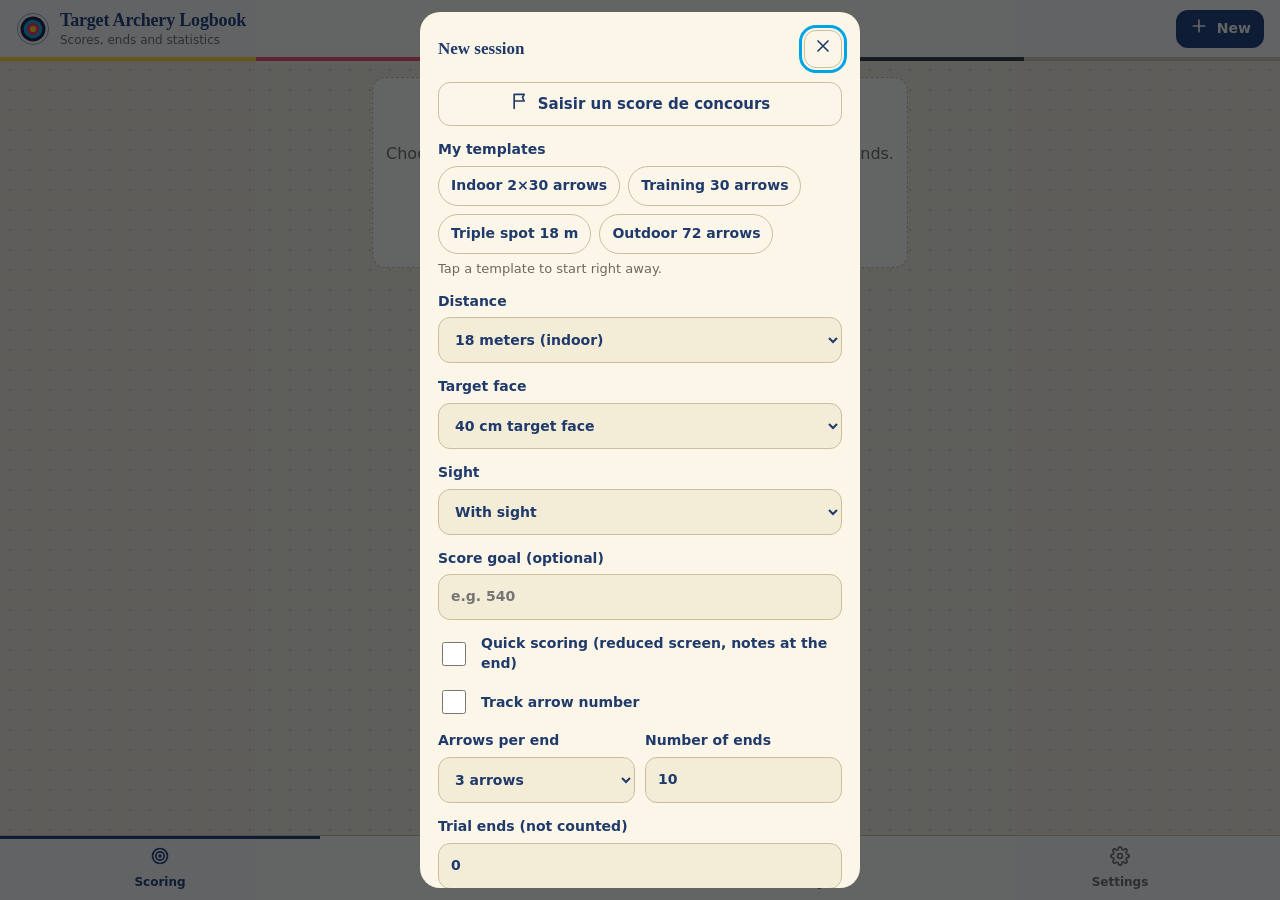
==== commit 531cafc4: "Add files via upload" ====
--- a/index.html
+++ b/index.html
@@ -196,6 +196,7 @@
       </div>
       <div class="card" id="regularity-card" data-ord="regularite" hidden></div>
       <div class="card" id="nums-card" data-ord="numeros" hidden></div>
+      <div class="card" id="periods-card" data-ord="periodes"></div>
       <div class="card" data-ord="repartition">
         <h3>Répartition des flèches</h3>
         <div id="dist-bars"></div>
@@ -210,11 +211,13 @@
         <div id="records"></div>
       </div>
     </div>
+    <div id="month-card" class="card" data-ord="mois" hidden></div>
     <div id="volume-card" class="card" data-ord="volume" hidden></div>
   </section>
 
   <!-- ============ HISTORIQUE ============ -->
   <section id="tab-history" hidden>
+    <button class="btn" style="margin-bottom:10px" data-action="contest-open"><span data-i="flag"></span>Saisir un score de concours</button>
     <div class="card" id="cal-card"></div>
     <div id="history-list"></div>
   </section>
@@ -339,6 +342,7 @@
       <button class="btn primary big" id="btn-install" data-action="install"><span data-i="download"></span>Installer l'application</button>
       <p id="install-help" class="muted" style="margin:10px 0 0;font-size:13px">Android (Chrome) : menu ⋮ puis « Installer l'application ». iPhone (Safari) : Partager puis « Sur l'écran d'accueil ».</p>
       <button class="btn big" style="margin-top:12px" data-action="share-app"><span data-i="upload"></span>Partager l'application</button>
+      <button class="btn big" style="margin-top:12px" data-action="qr-open"><span data-i="grid"></span>QR code de l'application</button>
       <button class="btn big" style="margin-top:12px" data-action="refresh-app"><span data-i="undo"></span>Mettre à jour l'application</button>
       <p class="muted" style="margin:8px 0 0;font-size:13px">Version <b id="app-version"></b> · vos séances ne sont pas effacées par la mise à jour.</p>
     </div>
@@ -404,6 +408,8 @@
     </div>
 
     <p id="setup-profile" class="muted" style="margin:-6px 0 0;font-size:13px" hidden></p>
+
+    <button class="btn" data-action="contest-open"><span data-i="flag"></span>Saisir un score de concours</button>
 
     <div id="resume-box" class="notice" hidden>
       <div><b>Séance en cours</b><div id="resume-info" class="muted"></div></div>
@@ -470,6 +476,47 @@
   </div>
 </dialog>
 
+<!-- ============ SCORE DE CONCOURS ============ -->
+<dialog id="dlg-contest" aria-labelledby="ct-title">
+  <div class="dlg">
+    <div class="row between">
+      <h2 id="ct-title">Score de concours</h2>
+      <button class="btn sm icon-only" data-action="close" data-target="dlg-contest" aria-label="Fermer"><span data-i="x"></span></button>
+    </div>
+    <div class="two">
+      <label>Date<input id="ct-date" type="date"></label>
+      <label>Nom du concours (facultatif)<input id="ct-name" maxlength="60" autocomplete="off"></label>
+    </div>
+    <div class="two">
+      <label>Distance<select id="ct-distance"></select></label>
+      <label>Blason<select id="ct-target"></select></label>
+    </div>
+    <label id="ct-custom-wrap" hidden>Distance personnalisée<input id="ct-custom" placeholder="ex. 40 m" autocomplete="off"></label>
+    <div class="two">
+      <label>Flèches par volée<select id="ct-ape"></select></label>
+      <label>Nombre de volées<input id="ct-ends" type="number" inputmode="numeric" min="1" max="60" value="10"></label>
+    </div>
+    <div id="ct-mode" class="seg" role="group" aria-label="Type de saisie">
+      <button data-action="ct-mode" data-m="total" aria-pressed="true">Score final</button>
+      <button data-action="ct-mode" data-m="arrows" aria-pressed="false">Toutes les flèches</button>
+    </div>
+    <div id="ct-total-box">
+      <label>Score final<input id="ct-total" type="number" inputmode="numeric" min="0" placeholder="ex. 540"></label>
+      <div class="two">
+        <label>Nombre de 10 (facultatif)<input id="ct-tens" type="number" inputmode="numeric" min="0"></label>
+        <label>dont X (facultatif)<input id="ct-xs" type="number" inputmode="numeric" min="0"></label>
+      </div>
+    </div>
+    <div id="ct-arrows-box" hidden>
+      <div id="ct-sum"></div>
+      <div id="ct-grid"></div>
+      <div id="ct-keys" class="keypad" role="group" aria-label="Valeur de la flèche"></div>
+      <button class="btn sm" style="margin-top:8px" data-action="ct-key" data-v="">Effacer cette flèche</button>
+    </div>
+    <button class="btn primary big" data-action="ct-save"><span data-i="check"></span>Enregistrer</button>
+  </div>
+</dialog>
+
 <!-- ============ BILAN ============ -->
 <dialog id="dlg-restore" aria-labelledby="restore-title">
   <div class="dlg">
@@ -483,6 +530,18 @@
       <h3 style="margin-bottom:4px">Copies automatiques</h3>
       <div id="copies-list"></div>
     </div>
+  </div>
+</dialog>
+
+<dialog id="dlg-qr" aria-labelledby="qr-title">
+  <div class="dlg">
+    <div class="row between">
+      <h2 id="qr-title">QR code de l'application</h2>
+      <button class="btn sm icon-only" data-action="close" data-target="dlg-qr" aria-label="Fermer"><span data-i="x"></span></button>
+    </div>
+    <div id="qr-box"></div>
+    <p class="muted" style="margin:0;font-size:13px;text-align:center">Faites scanner ce code avec l'appareil photo d'un téléphone pour ouvrir le Carnet de Tir Cible.</p>
+    <p id="qr-url" class="muted" style="margin:0;font-size:12px;text-align:center;word-break:break-all"></p>
   </div>
 </dialog>
 
@@ -551,7 +610,9 @@
 <script src="js/stats.js"></script>
 <script src="js/cartes.js"></script>
 <script src="js/historique.js"></script>
+<script src="js/concours.js"></script>
 <script src="js/sauvegarde.js"></script>
+<script src="js/qr.js"></script>
 <script src="js/reglages.js"></script>
 <script src="js/fiches.js"></script>
 <script src="js/ordre.js"></script>
--- a/style.css
+++ b/style.css
@@ -321,3 +321,16 @@
 /* Fiches de réglage */
 .sheet{padding:10px 0;border-top:1px solid var(--line)}
 .sheet:first-of-type{border-top:0}
+
+/* Barre de visée : hauteur fixe, le message ne fait plus bouger la cible (v25) */
+.pendingbar{height:52px;min-height:52px;overflow:hidden}
+.pendingbar .btn{flex:none}
+#pending-info{flex:1 1 auto;min-width:0;overflow:hidden;line-height:1.2}
+#pending-info .pi-hint{font-size:13px;color:var(--muted);white-space:nowrap}
+#shoot-main.quick .pendingbar{height:44px;min-height:44px}
+/* Flèches du jour */
+.numb.cfg{padding:0 10px;font-size:13px;font-weight:600;color:var(--muted)}
+#shoot-main.quick #num-row{order:5;flex:1 1 100%;margin:0}
+
+#qr-box{display:flex;justify-content:center}
+#qr-box svg{width:min(280px,100%);height:auto;border-radius:8px}
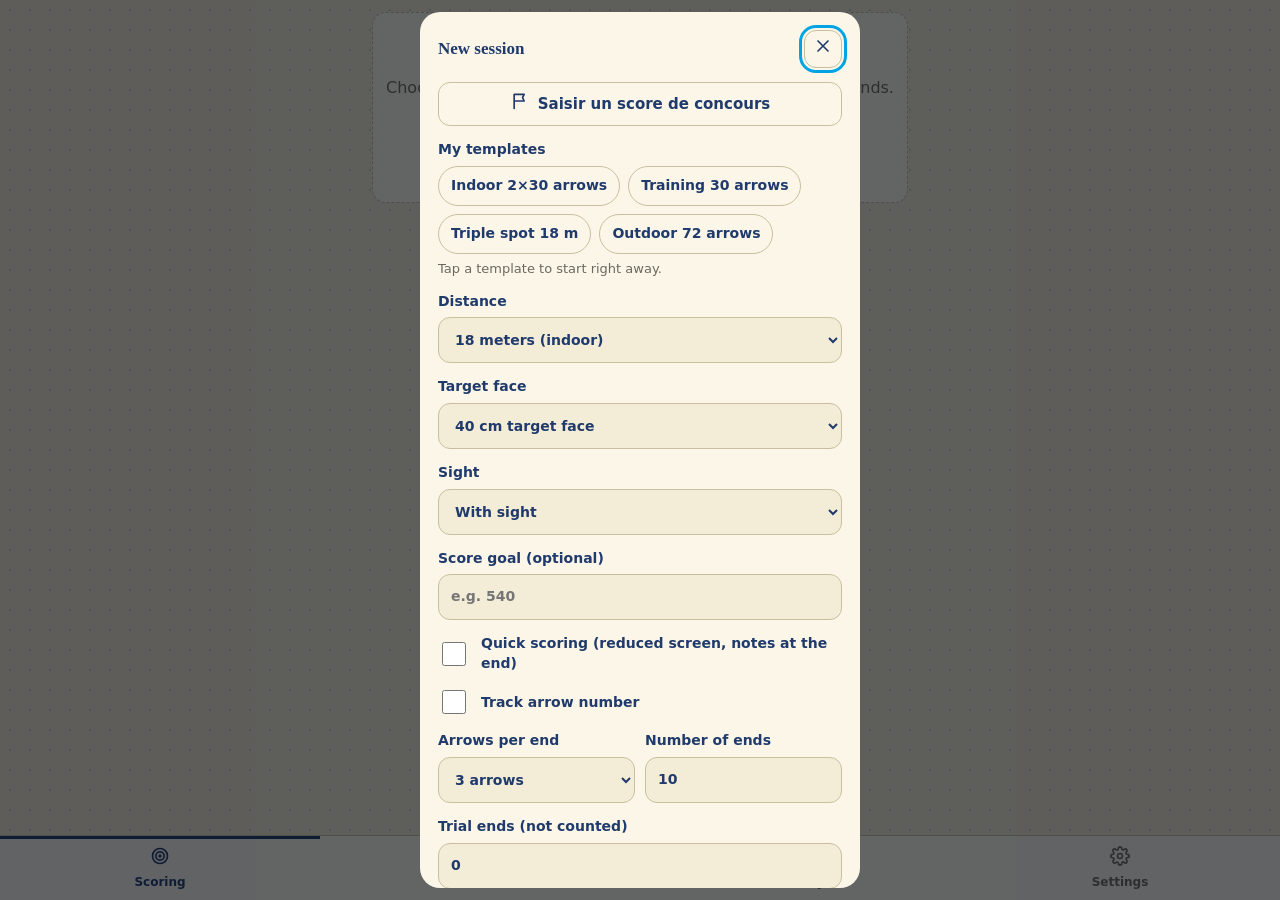
==== commit da7de4ce: "Add files via upload" ====
--- a/index.html
+++ b/index.html
@@ -19,23 +19,6 @@
 </head>
 <body>
 
-<header class="top">
-  <div class="brand">
-    <svg viewBox="-12 -12 24 24" aria-hidden="true">
-      <circle r="11" fill="#f6f6f6" stroke="#8b95a3" stroke-width=".6"/>
-      <circle r="8.8" fill="#1c1c1c"/>
-      <circle r="6.6" fill="#00A4E4"/>
-      <circle r="4.4" fill="#EE334E"/>
-      <circle r="2.2" fill="#FFD100"/>
-    </svg>
-    <div>
-      <h1>Carnet de Tir Cible</h1>
-      <p>Scores, volées et statistiques</p>
-    </div>
-  </div>
-  <button class="btn primary sm" data-action="new"><span data-i="plus"></span>Nouvelle</button>
-</header>
-
 <main>
 
   <!-- ============ SAISIE ============ -->
@@ -187,10 +170,10 @@
     </div>
     <div id="stats-body" hidden>
       <div class="kpis" id="kpis" data-ord="kpis"></div>
-      <div class="card" id="goal-card" data-ord="objectif"></div>
-      <div class="card" data-ord="evolution">
+      <div class="card" id="goal-card" data-ord="objectif" data-fold="open"></div>
+      <div class="card" data-ord="evolution" data-fold="open">
         <h3 id="evo-title">Évolution</h3>
-        <p class="muted" id="evo-note" style="margin:2px 0 8px;font-size:13px"></p>
+        <p class="muted hint" id="evo-note" style="margin:2px 0 8px;font-size:13px"></p>
         <div id="evo-chart"></div>
         <div id="evo-gear"></div>
       </div>
@@ -218,24 +201,31 @@
   <!-- ============ HISTORIQUE ============ -->
   <section id="tab-history" hidden>
     <button class="btn" style="margin-bottom:10px" data-action="contest-open"><span data-i="flag"></span>Saisir un score de concours</button>
-    <div class="card" id="cal-card"></div>
+    <details class="card chev" id="cal-details">
+      <summary><h3>Calendrier d'assiduité</h3></summary>
+      <div id="cal-card"></div>
+    </details>
+    <div id="hist-tools" class="row between" style="margin:4px 2px 8px" hidden>
+      <h3>Séances</h3>
+      <span class="row"><button class="btn sm" data-action="hist-fold" data-open="0">Tout réduire</button><button class="btn sm" data-action="hist-fold" data-open="1">Tout déplier</button></span>
+    </div>
     <div id="history-list"></div>
   </section>
 
   <!-- ============ RÉGLAGES ============ -->
   <section id="tab-data" hidden>
-    <div class="card">
-      <h2 style="margin-bottom:10px">Profil de tir</h2>
+    <details class="card chev set-sec" name="set">
+      <summary><h2>Profil de tir</h2></summary>
       <div class="fields">
         <label>Archer<input id="pf-name" autocomplete="name" placeholder="Votre nom"></label>
         <label>Arc<input id="pf-bow" autocomplete="off" placeholder="ex. Hoyt Formula, 38 lb"></label>
         <label>Type d'arc<select id="pf-type"><option value="">Non précisé</option><option value="Arc classique">Arc classique</option><option value="Arc à poulies">Arc à poulies</option><option value="Arc nu (barebow)">Arc nu (barebow)</option><option value="Longbow">Longbow</option><option value="Arc droit / traditionnel">Arc droit / traditionnel</option><option value="Autre">Autre</option></select></label>
       </div>
-      <p class="muted" style="margin:10px 0 0;font-size:13px">Ces informations sont enregistrées avec chaque nouvelle séance.</p>
-    </div>
-
-    <div class="card">
-      <h2 style="margin-bottom:10px">Préférences</h2>
+      <p class="muted hint" style="margin:10px 0 0;font-size:13px">Ces informations sont enregistrées avec chaque nouvelle séance.</p>
+    </details>
+
+    <details class="card chev set-sec" name="set">
+      <summary><h2>Préférences</h2></summary>
       <div class="fields">
         <label class="check"><input type="checkbox" id="pref-wake">Garder l'écran allumé pendant une séance</label>
         <label class="check"><input type="checkbox" id="pref-loupe">Loupe sur la cible (zoom pendant la visée)</label>
@@ -261,18 +251,18 @@
           </select>
         </label>
       </div>
-    </div>
-
-    <div class="card">
-      <h2 style="margin-bottom:6px">Fiches de réglage</h2>
-      <p class="muted" style="margin-top:0;font-size:13px">Une fiche par arc, avec des variantes datées (diamètre des flèches, poids, hauteur de corde…). La variante choisie est liée à chaque séance ; le diamètre des flèches sert à la règle de la ligne en mode Cible.</p>
+    </details>
+
+    <details class="card chev set-sec" name="set">
+      <summary><h2>Fiches de réglage</h2></summary>
+      <p class="muted hint" style="margin-top:0;font-size:13px">Une fiche par arc, avec des variantes datées (diamètre des flèches, poids, hauteur de corde…). La variante choisie est liée à chaque séance ; le diamètre des flèches sert à la règle de la ligne en mode Cible.</p>
       <div id="sheet-list"></div>
       <button class="btn" style="margin-top:8px" data-action="sheet-new"><span data-i="plus"></span>Nouvelle fiche (arc)</button>
-    </div>
-
-    <div class="card">
-      <h2 style="margin-bottom:6px">Journal du matériel</h2>
-      <p class="muted" style="margin-top:0;font-size:13px">Notez un changement (flèches, corde, repose-flèche…) : il apparaît sur la courbe d'évolution des statistiques.</p>
+    </details>
+
+    <details class="card chev set-sec" name="set">
+      <summary><h2>Journal du matériel</h2></summary>
+      <p class="muted hint" style="margin-top:0;font-size:13px">Notez un changement (flèches, corde, repose-flèche…) : il apparaît sur la courbe d'évolution des statistiques.</p>
       <div class="fields">
         <div class="two">
           <label>Date<input id="gear-date" type="date"></label>
@@ -281,33 +271,33 @@
         <button class="btn" data-action="gear-add"><span data-i="plus"></span>Ajouter</button>
       </div>
       <div id="gear-list" style="margin-top:8px"></div>
-    </div>
-
-    <div class="card">
-      <h2 style="margin-bottom:6px">Modèles de séance</h2>
-      <p class="muted" style="margin-top:0;font-size:13px">Dans « Nouvelle séance », un modèle se lance d'un seul toucher. Pour en créer ou en modifier un, réglez la séance puis « Enregistrer comme modèle » (même nom : le modèle est remplacé).</p>
+    </details>
+
+    <details class="card chev set-sec" name="set">
+      <summary><h2>Modèles de séance</h2></summary>
+      <p class="muted hint" style="margin-top:0;font-size:13px">Dans « Nouvelle séance », un modèle se lance d'un seul toucher. Pour en créer ou en modifier un, réglez la séance puis « Enregistrer comme modèle » (même nom : le modèle est remplacé).</p>
       <div id="tpl-list"></div>
       <button class="btn sm" style="margin-top:8px" data-action="tpl-reset">Rétablir les modèles de départ</button>
-    </div>
-
-    <div class="card">
-      <h2 style="margin-bottom:6px">Disposition</h2>
-      <p class="muted" style="margin-top:0">Choisissez l'ordre des fenêtres de chaque page avec les flèches ↑ ↓.</p>
+    </details>
+
+    <details class="card chev set-sec" name="set">
+      <summary><h2>Disposition</h2></summary>
+      <p class="muted hint" style="margin-top:0">Choisissez l'ordre des fenêtres de chaque page avec les flèches ↑ ↓.</p>
       <div class="grid2">
         <button class="btn" data-action="ord-start" data-tab="shoot"><span data-i="grid"></span>Page Saisie</button>
         <button class="btn" data-action="ord-start" data-tab="stats"><span data-i="chart"></span>Page Stats</button>
       </div>
       <button class="btn big" style="margin-top:10px" data-action="ord-reset">Rétablir l'ordre par défaut</button>
-    </div>
-
-    <div class="card">
-      <h2 style="margin-bottom:6px">Sauvegarde</h2>
+    </details>
+
+    <details class="card chev set-sec" name="set">
+      <summary><h2>Sauvegarde</h2></summary>
       <p class="muted" style="margin-top:0">Vos séances sont enregistrées uniquement sur cet appareil. <span id="backup-status"></span></p>
       <div class="grid2">
         <button class="btn primary big" data-action="share-backup"><span data-i="upload"></span>Sauvegarder</button>
         <button class="btn big" data-action="restore-open"><span data-i="download"></span>Restaurer</button>
       </div>
-      <p class="muted" style="margin:10px 0 0;font-size:13px">L'appli fait aussi seule des copies de sécurité sur l'appareil : une par jour, une à la fin de chaque séance et une avant toute suppression.</p>
+      <p class="muted hint" style="margin:10px 0 0;font-size:13px">L'appli fait aussi seule des copies de sécurité sur l'appareil : une par jour, une à la fin de chaque séance et une avant toute suppression.</p>
       <details class="adv">
         <summary>Options avancées</summary>
         <div class="fields">
@@ -334,10 +324,10 @@
           <button class="btn danger" data-action="copies-clear"><span data-i="trash"></span>Supprimer les copies automatiques</button>
         </div>
       </details>
-    </div>
-
-    <div class="card">
-      <h2 style="margin-bottom:6px">Application</h2>
+    </details>
+
+    <details class="card chev set-sec" name="set">
+      <summary><h2>Application</h2></summary>
       <p id="pwa-status" class="muted" style="margin-top:0">Hors ligne : se prépare au premier chargement en ligne.</p>
       <button class="btn primary big" id="btn-install" data-action="install"><span data-i="download"></span>Installer l'application</button>
       <p id="install-help" class="muted" style="margin:10px 0 0;font-size:13px">Android (Chrome) : menu ⋮ puis « Installer l'application ». iPhone (Safari) : Partager puis « Sur l'écran d'accueil ».</p>
@@ -345,13 +335,13 @@
       <button class="btn big" style="margin-top:12px" data-action="qr-open"><span data-i="grid"></span>QR code de l'application</button>
       <button class="btn big" style="margin-top:12px" data-action="refresh-app"><span data-i="undo"></span>Mettre à jour l'application</button>
       <p class="muted" style="margin:8px 0 0;font-size:13px">Version <b id="app-version"></b> · vos séances ne sont pas effacées par la mise à jour.</p>
-    </div>
-
-    <div class="card">
-      <h2 style="margin-bottom:6px">Zone sensible</h2>
+    </details>
+
+    <details class="card chev set-sec" name="set">
+      <summary><h2>Zone sensible</h2></summary>
       <p class="muted" style="margin-top:0">Efface toutes les séances de cet appareil. Cette action est définitive.</p>
       <button class="btn danger" data-action="reset"><span data-i="trash"></span>Tout supprimer</button>
-    </div>
+    </details>
   </section>
 
 </main>
@@ -617,6 +607,7 @@
 <script src="js/fiches.js"></script>
 <script src="js/ordre.js"></script>
 <script src="js/actions.js"></script>
+<script src="js/ui.js"></script>
 <script src="js/events.js"></script>
 <script src="js/main.js"></script>
 </body>
--- a/style.css
+++ b/style.css
@@ -33,22 +33,7 @@
 .between{justify-content:space-between}
 .ic{width:20px;height:20px;stroke:currentColor;fill:none;stroke-width:2;stroke-linecap:round;stroke-linejoin:round;flex:none}
 
-/* ===== En-tête ===== */
-.top{
-  position:sticky; top:0; z-index:20; background:var(--card); border-bottom:1px solid var(--line);
-  padding:calc(10px + env(safe-area-inset-top)) 16px 12px;
-  display:flex; justify-content:space-between; align-items:center; gap:12px;
-}
-.top::after{
-  content:""; position:absolute; left:0; right:0; bottom:-1px; height:4px;
-  background:linear-gradient(90deg,var(--gold) 0 20%,var(--red) 20% 40%,var(--blue) 40% 60%,var(--black) 60% 80%,var(--line) 80%);
-}
-.brand{display:flex;align-items:center;gap:10px;min-width:0}
-.brand svg{width:34px;height:34px;flex:none}
-.brand h1{font-size:18px;font-weight:800;letter-spacing:-.01em}
-.brand p{margin:0;font-size:12px;color:var(--muted)}
-
-main{max-width:560px;margin:0 auto;padding:16px 12px 8px}
+main{max-width:560px;margin:0 auto;padding:calc(12px + env(safe-area-inset-top)) 12px 8px}
 .card{background:var(--card);border:1px solid var(--line);border-radius:14px;padding:14px;margin-bottom:12px}
 
 /* ===== Boutons ===== */
@@ -248,7 +233,7 @@
 .cal-d.d3 i{color:var(--gold)}
 .cal-sel,.cal-up{margin-top:12px;padding-top:10px;border-top:1px solid var(--line)}
 /* Saisie rapide : tout tient dans la hauteur de l'écran (téléphone en portrait) */
-body.quick-on .top,body.quick-on #backup-banner{display:none}
+body.quick-on #backup-banner{display:none}
 body.quick-on main{padding-top:calc(8px + env(safe-area-inset-top))}
 #shoot-main.quick{height:calc(100dvh - var(--nav-h) - env(safe-area-inset-bottom) - env(safe-area-inset-top) - 16px);gap:8px;overflow-y:auto;overscroll-behavior:contain}
 #shoot-main.quick>*{margin:0;flex:none}
@@ -334,3 +319,32 @@
 
 #qr-box{display:flex;justify-content:center}
 #qr-box svg{width:min(280px,100%);height:auto;border-radius:8px}
+
+/* Saisie rapide + mode Cible : cible plus grande (récupère la place des éléments en double) */
+#shoot-main.quick:has(#panel-target:not([hidden])) [data-ord=volee]>.row:last-child{display:none}
+#shoot-main.quick #panel-target{position:relative;padding:4px}
+#shoot-main.quick #panel-target>.row{position:absolute;right:6px;bottom:6px;margin:0!important;z-index:2}
+#shoot-main.quick #panel-target>.row .btn{min-height:36px;padding:4px 10px;font-size:13px}
+#shoot-main.quick .pendingbar{height:40px;min-height:40px;margin-bottom:2px}
+
+/* ===== Sections dépliables, bouton « i », séances réduites ===== */
+details.chev>summary::after,.card.foldable .fold-title::after{content:"";flex:none;width:8px;height:8px;margin-left:auto;border-right:2px solid var(--muted);border-bottom:2px solid var(--muted);transform:rotate(45deg) translate(-2px,-2px);transition:transform .15s}
+details.chev[open]>summary::after,.card.foldable:not(.folded) .fold-title::after{transform:rotate(-135deg) translate(-2px,-2px)}
+details.set-sec>summary{min-height:44px}
+details.set-sec>summary h2{margin:0}
+.card.foldable .fold-title{display:flex;align-items:center;gap:8px;min-height:32px;cursor:pointer}
+.card.foldable.folded>:not(.fold-head):not(.ord-bar){display:none}
+.card.foldable.folded .fold-head,.card.foldable.folded .fold-title{margin-bottom:0!important}
+.info-btn{position:relative;flex:none;width:22px;height:22px;margin-left:2px;padding:0;border-radius:50%;border:1.5px solid var(--muted);background:transparent;color:var(--muted);font:italic 700 13px/1 Georgia,"Times New Roman",serif;cursor:pointer;vertical-align:middle}
+.info-btn::before{content:"i"}
+.info-btn::after{content:"";position:absolute;inset:-11px}
+.info-btn[aria-expanded=true]{background:var(--muted);color:var(--card)}
+.card:not(.hints-on) .hint{display:none}
+details.hitem{display:block;padding:0}
+details.hitem>summary,details.hitem[open]>summary{margin-bottom:0;padding:12px 14px;min-height:60px;gap:10px;justify-content:flex-start}
+.h-main{flex:1;min-width:0}
+.h-line{display:flex;align-items:baseline;gap:10px;flex-wrap:wrap}
+.h-date{font-size:13px}
+.h-chips{margin-top:6px;gap:6px}
+.h-body{padding:12px 14px 14px;border-top:1px solid var(--line)}
+.h-actions{margin-top:10px}
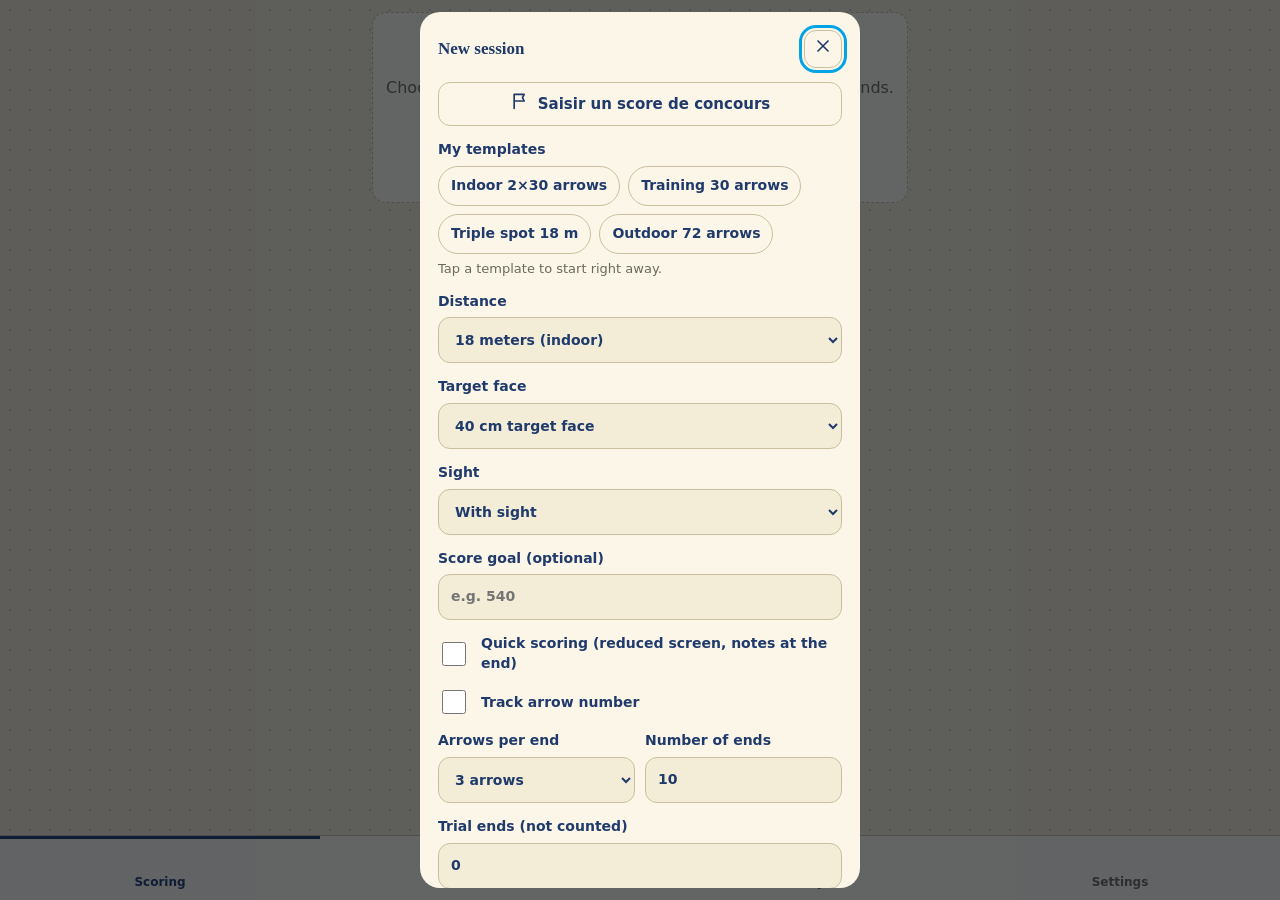
==== commit bd08a204: "Add files via upload" ====
--- a/index.html
+++ b/index.html
@@ -39,8 +39,8 @@
     <div id="shoot-main" hidden>
       <div class="card" data-ord="statut">
         <div class="row between">
-          <div class="row"><span class="chip" id="chip-dist"></span><span class="chip" id="chip-target"></span></div>
-          <div class="row"><button class="btn sm" id="btn-quick" data-action="quick-toggle">Saisie rapide</button><button class="btn sm" id="btn-finish" data-action="finish-early"><span data-i="flag"></span>Terminer</button></div>
+          <div class="row"><span class="chip" id="chip-dist"></span><span class="chip" id="chip-target"></span><span class="chip" id="chip-ends"></span></div>
+          <details class="opts"><summary>Options ⋯</summary><div class="row"><button class="btn sm" id="btn-quick" data-action="quick-toggle">Saisie rapide</button><button class="btn sm" id="btn-finish" data-action="finish-early"><span data-i="flag"></span>Terminer</button></div></details>
         </div>
         <div class="total"><span class="big" id="s-total">0</span><span class="muted" id="s-max"></span></div>
         <div id="s-proj" class="muted" style="font-size:14px;font-weight:650" hidden></div>
@@ -156,21 +156,21 @@
 
   <!-- ============ STATISTIQUES ============ -->
   <section id="tab-stats" hidden>
-    <div class="card ord-fixed">
-      <h3 style="margin-bottom:8px">Filtrer l'analyse</h3>
-      <div class="filters">
+    <details class="card ord-fixed chev">
+      <summary><h3>Filtrer l'analyse</h3></summary>
+      <div class="filters" style="margin-top:8px">
         <label>Distance<select id="f-dist"></select></label>
         <label>Blason<select id="f-target"></select></label>
         <label id="f-bow-wrap" style="grid-column:1/-1" hidden>Arc<select id="f-bow"></select></label>
       </div>
-    </div>
+    </details>
     <div id="stats-empty" class="card empty ord-fixed" hidden>
       <h2>Pas encore de statistiques</h2>
       <p>Terminez une séance pour voir votre progression, la répartition de vos flèches et la carte de vos impacts.</p>
     </div>
     <div id="stats-body" hidden>
       <div class="kpis" id="kpis" data-ord="kpis"></div>
-      <div class="card" id="goal-card" data-ord="objectif" data-fold="open"></div>
+      <div class="card" id="goal-card" data-ord="objectif"></div>
       <div class="card" data-ord="evolution" data-fold="open">
         <h3 id="evo-title">Évolution</h3>
         <p class="muted hint" id="evo-note" style="margin:2px 0 8px;font-size:13px"></p>
@@ -214,6 +214,8 @@
 
   <!-- ============ RÉGLAGES ============ -->
   <section id="tab-data" hidden>
+    <div class="row between" style="margin-bottom:8px"><span class="muted" style="font-size:14px">Mode simple : réglages avancés masqués</span><button class="btn sm" id="btn-adv" data-action="adv-toggle">Tout afficher</button></div>
+    <script>try{if(localStorage.getItem("carnet_tir_avances")==="1"){document.getElementById("tab-data").classList.add("show-adv");document.getElementById("btn-adv").textContent="Mode simple";}}catch(e){}</script>
     <details class="card chev set-sec" name="set">
       <summary><h2>Profil de tir</h2></summary>
       <div class="fields">
@@ -240,6 +242,7 @@
             <option value="auto">Thème d'origine (clair ou nuit selon le téléphone)</option>
             <option value="clair">Clair (d'origine)</option>
             <option value="nuit">Nuit (d'origine)</option>
+            <option value="epure">Épuré (fond uni, une couleur d'accent)</option>
             <option value="carnet">Carnet de terrain (papier, encre bleue)</option>
           </select>
         </label>
@@ -253,14 +256,14 @@
       </div>
     </details>
 
-    <details class="card chev set-sec" name="set">
+    <details class="card chev set-sec adv" name="set">
       <summary><h2>Fiches de réglage</h2></summary>
       <p class="muted hint" style="margin-top:0;font-size:13px">Une fiche par arc, avec des variantes datées (diamètre des flèches, poids, hauteur de corde…). La variante choisie est liée à chaque séance ; le diamètre des flèches sert à la règle de la ligne en mode Cible.</p>
       <div id="sheet-list"></div>
       <button class="btn" style="margin-top:8px" data-action="sheet-new"><span data-i="plus"></span>Nouvelle fiche (arc)</button>
     </details>
 
-    <details class="card chev set-sec" name="set">
+    <details class="card chev set-sec adv" name="set">
       <summary><h2>Journal du matériel</h2></summary>
       <p class="muted hint" style="margin-top:0;font-size:13px">Notez un changement (flèches, corde, repose-flèche…) : il apparaît sur la courbe d'évolution des statistiques.</p>
       <div class="fields">
@@ -273,14 +276,14 @@
       <div id="gear-list" style="margin-top:8px"></div>
     </details>
 
-    <details class="card chev set-sec" name="set">
+    <details class="card chev set-sec adv" name="set">
       <summary><h2>Modèles de séance</h2></summary>
       <p class="muted hint" style="margin-top:0;font-size:13px">Dans « Nouvelle séance », un modèle se lance d'un seul toucher. Pour en créer ou en modifier un, réglez la séance puis « Enregistrer comme modèle » (même nom : le modèle est remplacé).</p>
       <div id="tpl-list"></div>
       <button class="btn sm" style="margin-top:8px" data-action="tpl-reset">Rétablir les modèles de départ</button>
     </details>
 
-    <details class="card chev set-sec" name="set">
+    <details class="card chev set-sec adv" name="set">
       <summary><h2>Disposition</h2></summary>
       <p class="muted hint" style="margin-top:0">Choisissez l'ordre des fenêtres de chaque page avec les flèches ↑ ↓.</p>
       <div class="grid2">
@@ -337,7 +340,7 @@
       <p class="muted" style="margin:8px 0 0;font-size:13px">Version <b id="app-version"></b> · vos séances ne sont pas effacées par la mise à jour.</p>
     </details>
 
-    <details class="card chev set-sec" name="set">
+    <details class="card chev set-sec adv" name="set">
       <summary><h2>Zone sensible</h2></summary>
       <p class="muted" style="margin-top:0">Efface toutes les séances de cet appareil. Cette action est définitive.</p>
       <button class="btn danger" data-action="reset"><span data-i="trash"></span>Tout supprimer</button>
@@ -346,11 +349,12 @@
 
 </main>
 
+<div id="update-banner" class="update-banner" role="status" hidden><span>Nouvelle version disponible.</span><button class="btn sm primary" data-action="reload-app">Mettre à jour</button></div>
 <nav class="tabs" aria-label="Navigation principale">
-  <button data-action="tab" data-tab="shoot" aria-current="page"><span data-i="target"></span>Saisie</button>
-  <button data-action="tab" data-tab="stats"><span data-i="chart"></span>Stats</button>
-  <button data-action="tab" data-tab="history"><span data-i="list"></span>Historique</button>
-  <button data-action="tab" data-tab="data"><span data-i="gear"></span>Réglages</button>
+  <button data-action="tab" data-tab="shoot" aria-current="page"><span data-i="tab-saisie"></span>Saisie</button>
+  <button data-action="tab" data-tab="stats"><span data-i="tab-stats"></span>Stats</button>
+  <button data-action="tab" data-tab="history"><span data-i="tab-histo"></span>Historique</button>
+  <button data-action="tab" data-tab="data"><span data-i="tab-reglages"></span>Réglages</button>
 </nav>
 
 <!-- ============ NOUVELLE SÉANCE ============ -->
--- a/themes.css
+++ b/themes.css
@@ -10,3 +10,32 @@
 [data-theme="carnet"] td,[data-theme="carnet"] th{border-bottom-style:dotted}
 [data-theme="carnet"] h1,[data-theme="carnet"] h2,[data-theme="carnet"] h3,[data-theme="carnet"] .big,[data-theme="carnet"] .h-score,[data-theme="carnet"] .kpi b{font-family:"Iowan Old Style","Palatino Linotype",Palatino,Georgia,serif}
 [data-theme="carnet"] .top::after{opacity:.85}
+
+/* Épuré : fond uni, séparateurs fins, une seule couleur d'accent (brique) */
+:root[data-theme="epure"]{color-scheme:light;--bg:#F7F6F2;--card:#F7F6F2;--ink:#1B1F1D;--muted:#5E655F;--line:#E4E2DA;--soft:#ECEAE3;--primary:#C8452B;--primary-ink:#fff;--danger:#B3261E;--chart:#C8452B;--cal1:rgba(200,69,43,.14);--cal2:rgba(200,69,43,.35);--cal3:#C8452B;--cal3-ink:#fff}
+[data-theme="epure"] main{padding-left:20px;padding-right:20px}
+[data-theme="epure"] .card,[data-theme="epure"] .kpi,[data-theme="epure"] .notice{background:transparent;border:0;border-radius:0;box-shadow:none}
+[data-theme="epure"] .card{border-bottom:1px solid var(--line);padding:18px 0;margin-bottom:0}
+[data-theme="epure"] .mini{background:transparent;border:0}
+[data-theme="epure"] h2{font-size:18px;font-weight:700}
+[data-theme="epure"] .btn{border:0;background:var(--soft);border-radius:12px}
+[data-theme="epure"] .btn.primary{background:var(--primary);color:var(--primary-ink)}
+[data-theme="epure"] .btn.big{min-height:56px;border-radius:14px}
+[data-theme="epure"] nav.tabs{background:var(--bg);border-top:1px solid var(--line)}
+[data-theme="epure"] nav.tabs button[aria-current=page]{color:var(--primary);box-shadow:none}
+.opts>summary{cursor:pointer;list-style:none;font-weight:600;font-size:14px;color:var(--muted);min-height:38px;display:flex;align-items:center}
+.opts>summary::-webkit-details-marker{display:none}
+.opts[open]{flex-basis:100%}
+.opts[open]>.row{padding-top:6px}
+[data-theme="epure"] .kpis{grid-template-columns:repeat(3,1fr);gap:12px 16px;margin-bottom:4px}
+[data-theme="epure"] .kpi{padding:0}
+[data-theme="epure"] .kpi b{font-size:26px}
+[data-theme="epure"] .hitem{padding:12px 0}
+[data-theme="epure"] .h-score{font-size:22px}
+[data-theme="epure"] .h-body{padding-top:10px}
+[data-theme="epure"] .chip{background:transparent;border:1px solid var(--line)}
+#tab-data:not(.show-adv) .adv{display:none}
+.update-banner{position:fixed;top:0;left:0;right:0;z-index:60;display:flex;gap:12px;align-items:center;justify-content:space-between;padding:calc(env(safe-area-inset-top,0px) + 10px) 16px 10px;background:var(--ink,#1B1F1D);color:var(--bg,#fff);font-size:14px;font-weight:600}
+.update-banner[hidden]{display:none}
+[data-theme="epure"] .card.foldable .fold-title{padding:14px 0;font-size:16px;font-weight:500}
+[data-theme="epure"] #stats-body .card.foldable{padding:0}
